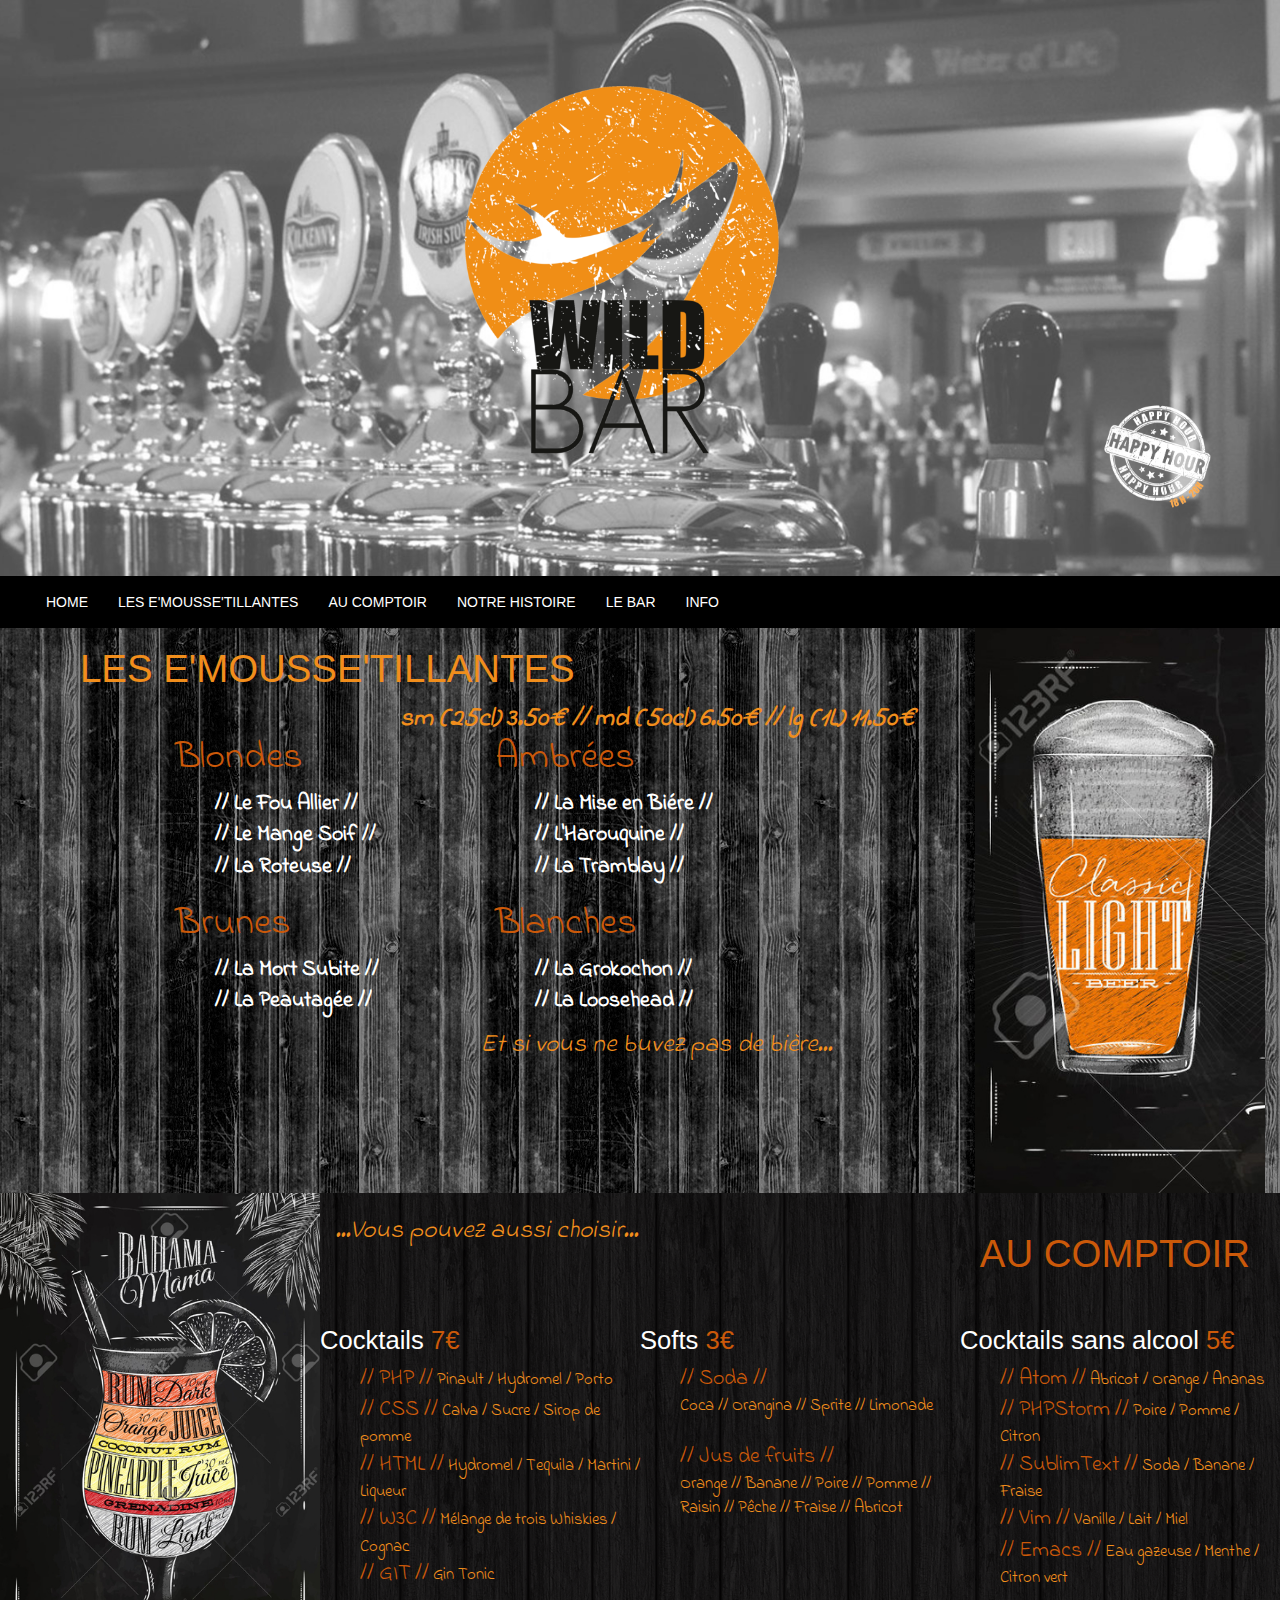
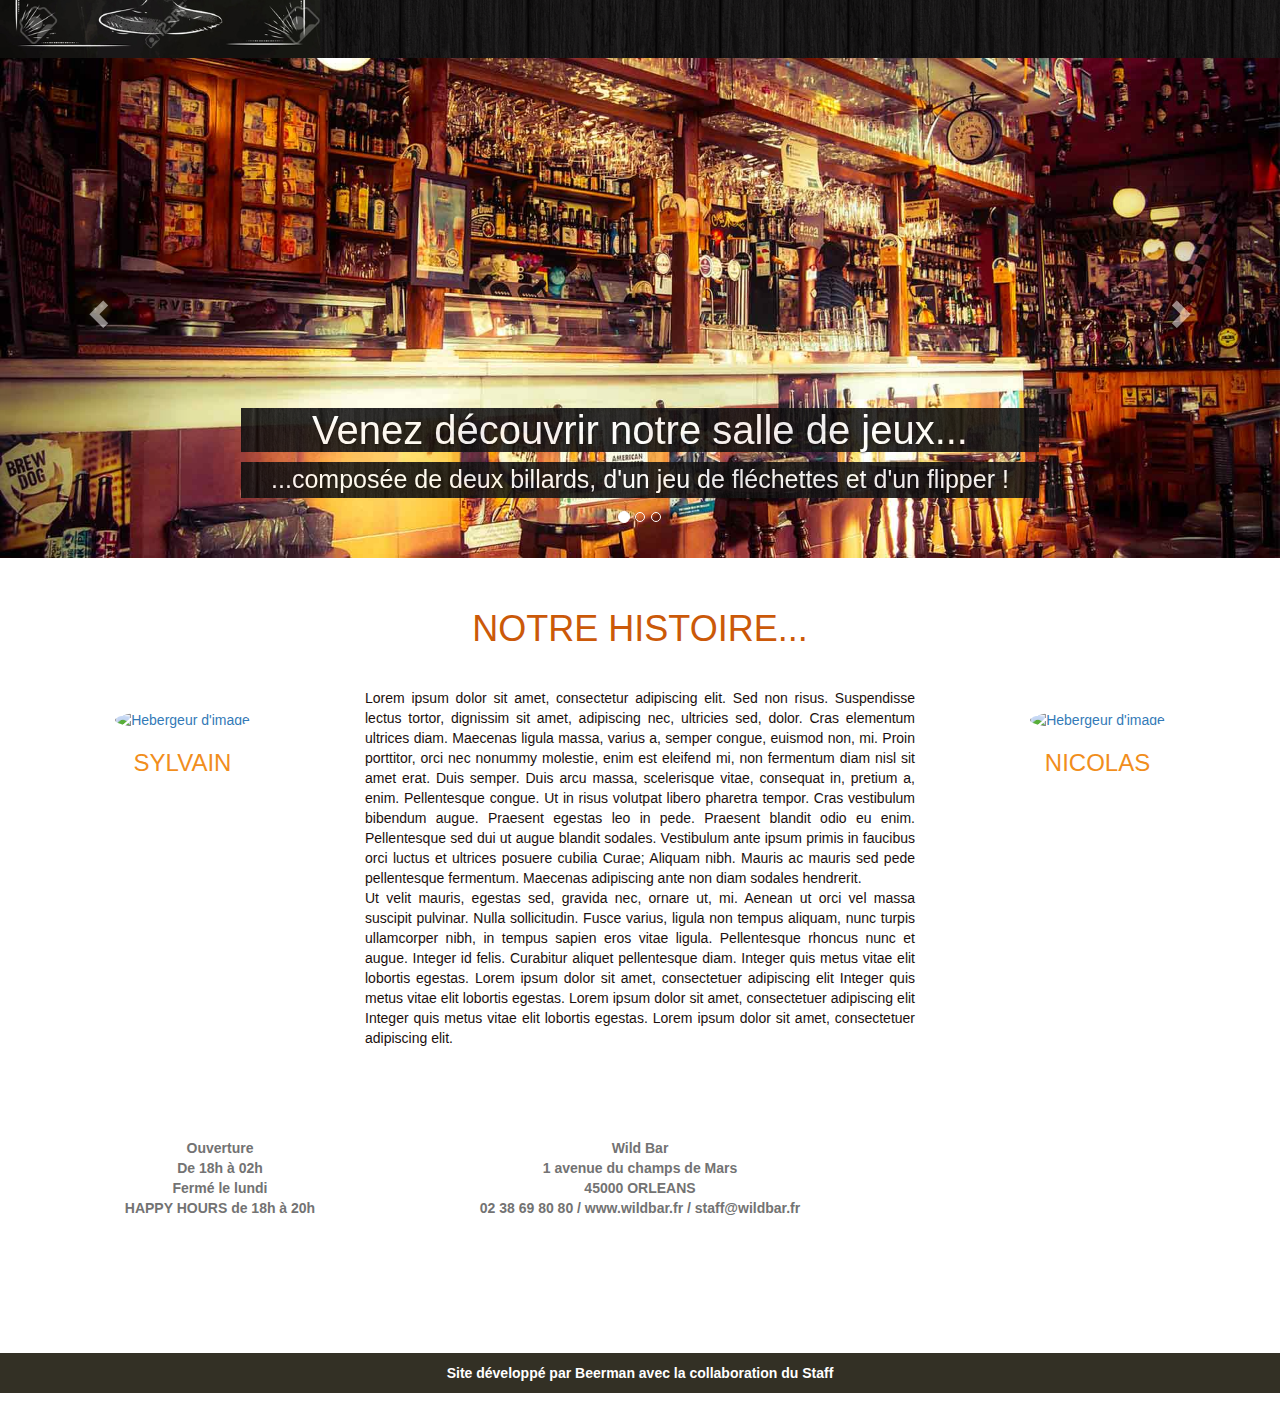
==== the_wild_bar.html @ 74bd0038 "Merge branch 'dev' of https://github.com/KLX972/Projets_Wild_Bar into dev" ====
<!DOCTYPE html>
<html>
	<head>

	     <meta charset="utf-8">
	     <meta name="viewport" content="width=device-width, intial-scale=1">

	     <link rel="stylesheet" href="https://maxcdn.bootstrapcdn.com/bootstrap/3.3.7/css/bootstrap.min.css">
         <link rel="stylesheet" type="text/css" href="style.css">
	
	     <title>Le Wild Bar</title>

	</head>

		<body onscroll="myFunction()">

		        <header>

		                 <div id="home" class="container-fluid home">
                              <img src="images/fond_biere_2.jpg" class="background_picture img-responsive"/>
                              <p class="logo row"> 
                                  <img class="col-md-offset-2 col-md-8 col-xs-offset-3 col-xs-5 img-responsive" src="images/logowcs_new.png" alt="logo">
                              </p>
                              <div class="row happy_hour_picture">
                                  <img class="col-md-offset-5 col-md-5 col-xs-offset-9 col-xs-3 img-responsive" src="images/happyhour6.png" alt="happy hour"> 
                              </div>     
                         </div>
                         <!--navbar-->

<nav id="navbar" class="navbar navbar-default">
  <div class="container-fluid">
    <!-- Brand and toggle get grouped for better mobile display -->
    <div class="navbar-header">
      <button type="button" class="navbar-toggle collapsed" data-toggle="collapse" data-target="#bs-example-navbar-collapse-1" aria-expanded="false">
        <span class="sr-only">Toggle navigation</span>
        <span class="icon-bar"></span>
        <span class="icon-bar"></span>
        <span class="icon-bar"></span>
      </button>

    </div>

    <!-- Collect the nav links, forms, and other content for toggling -->
    <div class="collapse navbar-collapse" id="bs-example-navbar-collapse-1">
      <ul class="nav navbar-nav navbar-left">
        <li><a href="#home">HOME<span class="sr-only">(current)</span></a></li>
        <li><a href="#bieres">LES E'MOUSSE'TILLANTES</a></li>
        <li><a href="#auComptoir">AU COMPTOIR</a></li>
        <li><a href="#histoire">NOTRE HISTOIRE</a></li>
        <li><a href="#carouselJeux">LE BAR</a></li>
        <li><a href="#infos">INFO</a></li>   
      </ul>
    </div><!-- /.navbar-collapse -->
  </div><!-- /.container-fluid -->
</nav>

		        	
		        </header>
<div class="content">
<!--beer section-->
<section class="container-fluid beer" id="bières">
            <div class="row">
                <div class="col-md-9 partieDroite">
                    <div class="row">
                        <h2 class="col-md-offset-1 titleBeer">LES E'MOUSSE'TILLANTES</h2>
                    </div>
                    <div class="row">
                        <p class="col-md-offset-5 beerSize">sm​ (25cl)​ 3.50€​ // md​ (50cl)​ 6.50€​ // ​lg​ (1L)​ 11.50€</p>
                    </div>
                    <div class="row beer_list">
                        <div class="col-md-4 col-md-offset-2 col-xs-offset-3">
                            <h3>Blondes</h3>
                            <ul>
                                <li>// Le Fou Allier //</li>
                                <li>// Le Mange Soif //</li>
                                <Li>// La Roteuse //</Li>
                            </ul>
                            <h3>Brunes</h3>
                            <ul>
                                <li>// La Mort Subite //</li>
                                <li>// La Peautagée //</li>
                            </ul>
                        </div>
                        <div class="col-md-6 col-md-offset-0 col-xs-offset-3">
                            <h3>Ambrées</h3>
                            <ul>
                                <li>// La Mise en Biére //</li>
                                <li>// L'Harouquine //</li>
                                <Li>// La Tramblay //</Li>
                            </ul>
                            <h3>Blanches</h3>
                            <ul>
                                <li>// La Grokochon //</li>
                                <li>// La Loosehead //</li>
                            </ul>
                        </div>
                    </div>
                    <div class="row">
                        <p class="col-xs-offset-6 comm1">Et si vous ne buvez pas de bière...</p>
                    </div>
                </div>
                <div class="col-md-3 hidden-xs hidden-sm beerPicture">
                    <img class="photos_de_biere img-responsive" src="images/beer_picture2.jpg" alt="photo de biere"/>
                </div>
            </div>
        </section>
<!--charlotte-->

<section class="container-fluid comptoir" id="auComptoir">
    <div class="row">
        <div class="col-md-3 hidden-xs hidden-sm cocktails">
            <img src="images/cocktail3.jpg" class="img-responsive" />
        </div>
        <div class="col-md-9">
            <div class="row">
                <p class="col-md-6 comm2">...Vous pouvez aussi choisir...</p>
                <h2 class="col-md-6 title2">Au comptoir</h2>
            </div>

            <div class="row cartes">   
                <div class="col-md-4 col-md-offset-0 col-xs-offset-3 carte">
                    <h3>Cocktails <span class="price">7€</span></h3>
                        <ul>
                            <li><span>// PHP //</span> Pinault / Hydromel / Porto</li>
                            <li><span>// CSS //</span> Calva / Sucre / Sirop de pomme</li>
                            <Li><span>// HTML //</span> Hydromel / Tequila / Martini / Liqueur</Li>
                            <li><span>// W3C //</span> Mélange de trois Whiskies / Cognac</li>
                            <li><span>// GIT //</span> Gin Tonic</li>
                        </ul>
                </div>
                <div class="col-md-4 col-md-offset-0 col-xs-offset-3 carte">
                     <h3>Softs <span class="price">3€</span></h3>
                        <ul>
                            <li><span>// Soda //</span><br/>Coca // Orangina // Sprite // Limonade</li><br/>
                            <li><span>// Jus de fruits //</span><br/>Orange // Banane // Poire // Pomme // Raisin // Pêche // Fraise // Abricot</li>
                        </ul>
                </div>
                <div class="col-md-4 col-md-offset-0 col-xs-offset-3 carte">
                    <h3>Cocktails sans alcool <span class="price">5€</span></h3>
                    <ul>
                        <li><span>// Atom //</span> Abricot / Orange / Ananas</li>
                        <li><span>// PHPStorm //</span> Poire / Pomme / Citron</li>
                        <li><span>// SublimText //</span> Soda / Banane / Fraise</li>
                        <li><span>// Vim //</span> Vanille / Lait / Miel</li>
                        <li><span>// Emacs //</span> Eau gazeuse / Menthe / Citron vert</li>
                    </ul>
                </div>
                
            </div>
        </div>
    </div>
</section>

            <section class="photosBar" id="carouselJeux">
                    <p class="hidden-md hidden-lg jeuxHidden">Venez découvrir notre salle de jeux<br/>2 billards, 1 jeu de fléchettes et 1 flipper !</p>
                <div id="carousel-example-generic" class="carousel slide" data-ride="carousel">
                    <!-- Indicators -->
                    <ol class="carousel-indicators">
                        <li data-target="#carousel-example-generic" data-slide-to="0" class="active"></li>
                        <li data-target="#carousel-example-generic" data-slide-to="1"></li>
                        <li data-target="#carousel-example-generic" data-slide-to="2"></li>
                    </ol>

                    <!-- Wrapper for slides -->
                    <div class="carousel-inner" role="listbox">
                        <div class="item active">
                            <img src="images/bar1Web.jpg" alt="...">
                            <div class="carousel-caption">
                                <div class="row">
                                    <h3 class="hidden-xs hidden-sm">Venez découvrir notre salle de jeux...</h3>
                                    <p class="hidden-xs hidden-sm texteBandeau">...composée de deux billards, d'un jeu de fléchettes et d'un flipper !</p>
                                </div>
                            </div>
                        </div>
                        <div class="item">
                            <img src="images/billards1Web.jpg" alt="...">
                            <div class="carousel-caption">
                                <div class="row">
                                    <h3 class="hidden-xs hidden-sm">Venez découvrir notre salle de jeux...</h3>
                                    <p class="hidden-xs hidden-sm texteBandeau">...composée de deux billards, d'un jeu de fléchettes et d'un flipper !</p>
                                </div>
                            </div>
                        </div>
                        <div class="item">
                            <img src="images/flechettes1Web.jpg" alt="...">
                            <div class="carousel-caption">
                                <div class="row">
                                    <h3 class="hidden-xs hidden-sm">Venez découvrir notre salle de jeux...</h3>
                                    <p class="hidden-xs hidden-sm texteBandeau">...composée de deux billards, d'un jeu de fléchettes et d'un flipper !</p>
                                </div>
                            </div>
                        </div>
                    </div>

                    <!-- Controls -->
                    <a class="left carousel-control" href="#carousel-example-generic" role="button" data-slide="prev">
                    <span class="glyphicon glyphicon-chevron-left" aria-hidden="true"></span>
                    <span class="sr-only">Previous</span>
                    </a>
                    <a class="right carousel-control" href="#carousel-example-generic" role="button" data-slide="next">
                    <span class="glyphicon glyphicon-chevron-right" aria-hidden="true"></span>
                    <span class="sr-only">Next</span>
                    </a>
                </div>
            </section>


<!--chris                                     COMMIT SEULEMENT CETTE PARTIE-->
    <section id ="histoire" class ="container-fluid">

        <div class ="row background-image">

            <div class ="col-md-12"></div>
        </div>

        <div class ="row staff">


                <div class ="col-md-3 pictures">
                    <div class="row">
                        <a target="_blank" href="http://www.hostingpics.net" title="Hebergeur d'image"><img src="https://img11.hostingpics.net/pics/935157sylvain200200.jpg" class="img-circle" border="0" alt="Hebergeur d'image" /></a>
                    </div>
                    <div class="row">
                        <h3>SYLVAIN</h3>
                    </div>
                </div>

                <div class ="col-md-6">
                    <div class="row">
                        <h1 class="title">Notre histoire...</h1>
                    </div>
                    <div class="row">
                        <p class="texteHistoire">Lorem ipsum dolor sit amet, consectetur adipiscing elit. Sed non risus. Suspendisse lectus tortor, dignissim sit amet, adipiscing nec, ultricies sed, dolor. Cras elementum ultrices diam. Maecenas ligula massa, varius a, semper congue, euismod non, mi. Proin porttitor, orci nec nonummy molestie, enim est eleifend mi, non fermentum diam nisl sit amet erat. Duis semper. Duis arcu massa, scelerisque vitae, consequat in, pretium a, enim. Pellentesque congue. Ut in risus volutpat libero pharetra tempor. Cras vestibulum bibendum augue. Praesent egestas leo in pede. Praesent blandit odio eu enim. Pellentesque sed dui ut augue blandit sodales. Vestibulum ante ipsum primis in faucibus orci luctus et ultrices posuere cubilia Curae; Aliquam nibh. Mauris ac mauris sed pede pellentesque fermentum. Maecenas adipiscing ante non diam sodales hendrerit.<br/> 
                        Ut velit mauris, egestas sed, gravida nec, ornare ut, mi. Aenean ut orci vel massa suscipit pulvinar. Nulla sollicitudin. Fusce varius, ligula non tempus aliquam, nunc turpis ullamcorper nibh, in tempus sapien eros vitae ligula. Pellentesque rhoncus nunc et augue. Integer id felis. Curabitur aliquet pellentesque diam. Integer quis metus vitae elit lobortis egestas. Lorem ipsum dolor sit amet, consectetuer adipiscing elit Integer quis metus vitae elit lobortis egestas. Lorem ipsum dolor sit amet, consectetuer adipiscing elit Integer quis metus vitae elit lobortis egestas. Lorem ipsum dolor sit amet, consectetuer adipiscing elit.
                        </p>
                    </div>
                </div>

                <div class ="col-md-3 pictures">
                    <div class="row">
                        <a target="_blank" href="http://www.hostingpics.net" tit le="Hebergeur d'image"><img src="https://img11.hostingpics.net/pics/286988nicolas200200.jpg" class="img-circle" border="0" alt="Hebergeur d'image" /></a>
                    </div>
                    <div class="row">
                        <h3>NICOLAS</h3>
                    </div>
                </div>
        </div>

    </section>

    <footer id ="infos" class ="container-fluid">

        <div class ="row pratik">

            <div class ="col-md-4"><strong>Ouverture<br/>De 18h à 02h<br/>Fermé le lundi<br/>HAPPY HOURS de 18h à 20h</strong><br/>
            </div>

            <div class ="col-md-4"><strong>Wild Bar<br/>1 avenue du champs de Mars<br/>45000 ORLEANS<br/>02 38 69 80 80 / www.wildbar.fr / staff@wildbar.fr</strong>
            </div>

            <div class ="col-md-4">
                <iframe src="https://www.google.com/maps/embed?pb=!1m14!1m8!1m3!1d21401.533938706823!2d1.8941780000000001!3d47.893974!3m2!1i1024!2i768!4f13.1!3m3!1m2!1s0x47e4e5268a751659%3A0x2fea9d6d51fe0564!2s1+Avenue+du+Champ+de+Mars%2C+45100+Orl%C3%A9ans%2C+France!5e0!3m2!1sfr!2sfr!4v1505489175706"
                        width="200" height="200" frameborder="0" style="border:0" allowfullscreen>
                </iframe>
            </div>

        </div>

        <div class ="row dev">

            <div class ="col-md-12"><strong>Site développé par Beerman avec la collaboration du Staff</strong>
            </div>

        </div>

    </footer>
</div>



         <script src="https://ajax.googleapis.com/ajax/libs/jquery/3.2.1/jquery.min.js"></script>
         <script src="https://maxcdn.bootstrapcdn.com/bootstrap/3.3.7/js/bootstrap.min.js"></script>
         <script src="index.js"></script>

        </body>

</html>
---- style.css ----
@import url('https://fonts.googleapis.com/css?family=Comfortaa');
@import url('https://fonts.googleapis.com/css?family=Indie+Flower');

.home {
  position: relative;
  padding-right: 0px;
    padding-left: 0px;
    margin-right: 0px;
    margin-left: -16px;
}

.background_picture {
	opacity: 0.7;
  position: relative;
}

.logo {
  position: absolute;
  text-align: center;
  top: 15%;
  left: 30%;
}

.happy_hour_picture {
  position: absolute;
  top: 70%;
  right: 1%;
}


.schedule {
    position: absolute;
    z-index: 1;
    text-align: center;
    color: white;
    font-weight: bold;
    font-size: 1.3vw;
    border-radius: 10px;
    background-color: rgb(98,94,91);
    padding:10px;
    top: 93%;
}

.navbar {
    
    border: 1px solid transparent;
    background-color: black;
    margin-bottom: 0px;
    border-radius: 0px;
    padding-right: 0px;
    padding-left: 0px;
    margin-right: 0px;
    margin-left: 0px;
}

#navbar {
  overflow: hidden;
  z-index: 1000;
}


.sticky {
  position: fixed;
  top: 0;
  width: 100%;
}

.sticky + .content {
  padding-top: 60px;
}

.navbar-default .navbar-nav > li > a {
  color: white;
}

.navbar-default .navbar-nav > li > a:hover {
    color: #D1860D;
    background-color: transparent;
}

.beer {
	background-color: black;
	background-image: url("images/tileable-wood.png");
}

.beer h3 {
  color: #cb5909;
  font-size: 3vw;
  text-align: left;
  font-family: 'Indie Flower', cursive;

}
.beer_list {
  margin-top: -30px;
}

.titleBeer {
	font-size: 3vw;
  color: #f18e1c;
}

.beer ul {
    font-family: 'Indie Flower', cursive;
}


.beer li {
	list-style-type: none;
  color: white;
  font-size: 1.7vw;
  font-weight: bold;
}

.beerSize {
	color: #f18e1c;
  font-size: 2vw;
  font-style: italic;
  font-family: 'Indie Flower', cursive;
  font-weight: bold;
}

.comm1 {
	color: #f18e1c;
  font-size: 2vw;
  font-style: italic;
  font-family: 'Indie Flower', cursive;
}

@media all and (max-width: 720px)
{
  .logo {
  position: absolute;
  text-align: center;
  top: 15%;
  left: 17%;
  }

  .background_picture {
  opacity: 0.7;
  position: relative;
  height: 175px;
}

  .happy_hour_picture {
  position: absolute;
  top: 60%;
  right: 1%;
  }

  .schedule {
    position: absolute;
    z-index: 1;
    text-align: center;
    color: white;
    font-weight: bold;
    font-size: 1.9vw;
    border-radius: 10px;
    background-color: rgb(98,94,91);
    padding: 2px;
    top: 91%;
    left: 2%;
  }

  .navbar-nav > li {
    margin-left: 15px;
  }

  .navbar {
    
    border: 1px solid transparent;
    background-color: black;
    margin-bottom: 0px;
    border-radius: 0px;
    padding-right: 0px;
    padding-left: 0px;
    margin-right: 0px;
    margin-left: 0px;
    }

}


/*charlotte*/


.comptoir {
  background-image: url("images/dark_wood.png");
}

.cocktails {
	padding-left: 0;
	padding-right: 0;
}

.comm2 {
  color: #f18e1c;
  font-size: 2vw;
  top: 20px;
  font-family: 'Indie Flower', cursive;
  font-style: italic;
}

.title2 {
  color: #cb5909;
  text-transform: uppercase;
  font-size: 3vw;
  text-align: right;
  top: 20px;
  padding-right: 30px;
}

.partieDroite {
  margin-right: 0;
  margin-left: 0;
}

.carte {
  top: 40px;
  padding: 0;
}

.cartes {
  padding: 0;
}

.comptoir h3 {
  color: white;
  font-size: 2vw;
  text-align: left;
}

.price {
  color: #cb5909;
}

.comptoir ul {
  list-style-type: none;
  font-size: 1.3vw;
  color: #f18e1c;
  font-family: 'Indie Flower', cursive;
}

.comptoir  ul span {
  font-size: 1.7vw;
  color: #cb5909;
}

.photosBar h3 {
  font-size: 40px;
	background-image: url("images/dark_wood.png");
	opacity: 0.9;
	color: white;
}

.texteBandeau {
  font-size: 25px;
	background-image: url("images/dark_wood.png");
	opacity: 0.9;
	color: white;
}

.jeuxHidden {
  background-color: black;
  color: white;
  text-align: center;
  font-size: 3vw;
  margin-bottom: 0;
  padding: 10px;
  font-family: 'Indie Flower', cursive;
  text-transform: uppercase;
}

@media all and (max-width: 992px) {
  .carte {
    top: 0px;
  }

}



/*chris*/
footer {
    background-color: white;
    color: black;
    padding: 10px;
}

/*.nh {
    text-align: center;
    margin-right: -15px;
    margin-left: -15px;
    background-color: #D1860D;
    color: darkslategrey;
    font-size: 3em;
    padding: 20px;
}*/

.notrehistoire {
    color: #D1860D;
    font-family: 'Comfortaa', cursive;
    font-size: 3em;
    font-weight: bold;
}



.staff {
    vertical-align: middle;
    text-align: center;
    margin-right: -15px;
    margin-left: -15px;
    padding: 30px;
    background-image: url("https://img11.hostingpics.net/pics/782862bois650500.jpg"); 
}

.staff .title {
  text-transform: uppercase;
  color: #cb5909;
}

.staff h3 {
  color: #f18e1c;
}

.texteHistoire {
  background-color: rgba(255, 255, 255, 0.6);
  text-align: justify;
  padding: 30px;
  border-radius: 30px;
  color: #1b100d;
}

.pictures {
  top: 120px;
}

.pratik {
    vertical-align: middle;
    text-align: center;
    margin-right: -15px;
    margin-left: -15px;
    background-color: white;
    color: #737373;
    padding: 10px;
}

.dev {
    text-align: center;
    margin-right: -15px;
    margin-left: -15px;
    background-color: #333025;
    color: white;
    padding: 10px;
}


/*background-image: url("https://img11.hostingpics.net/pics/782862bois650500.jpg");*/
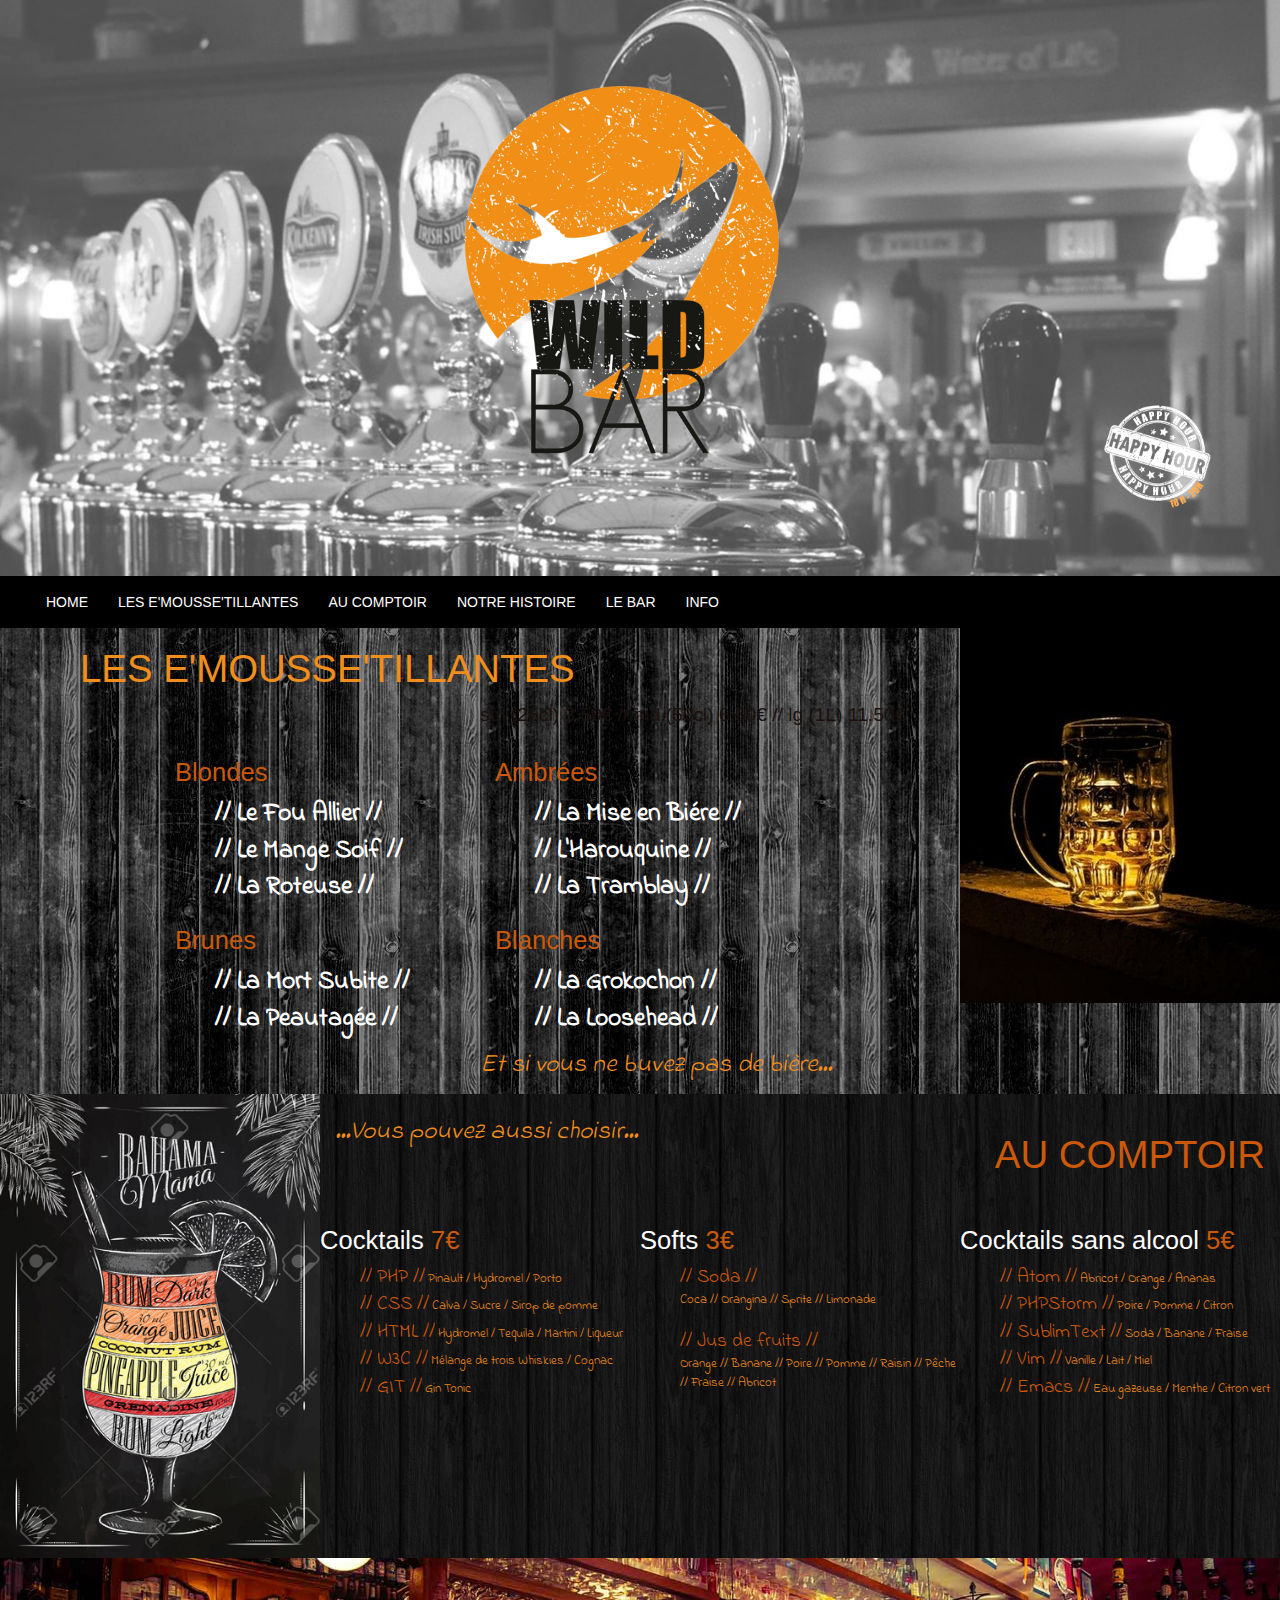
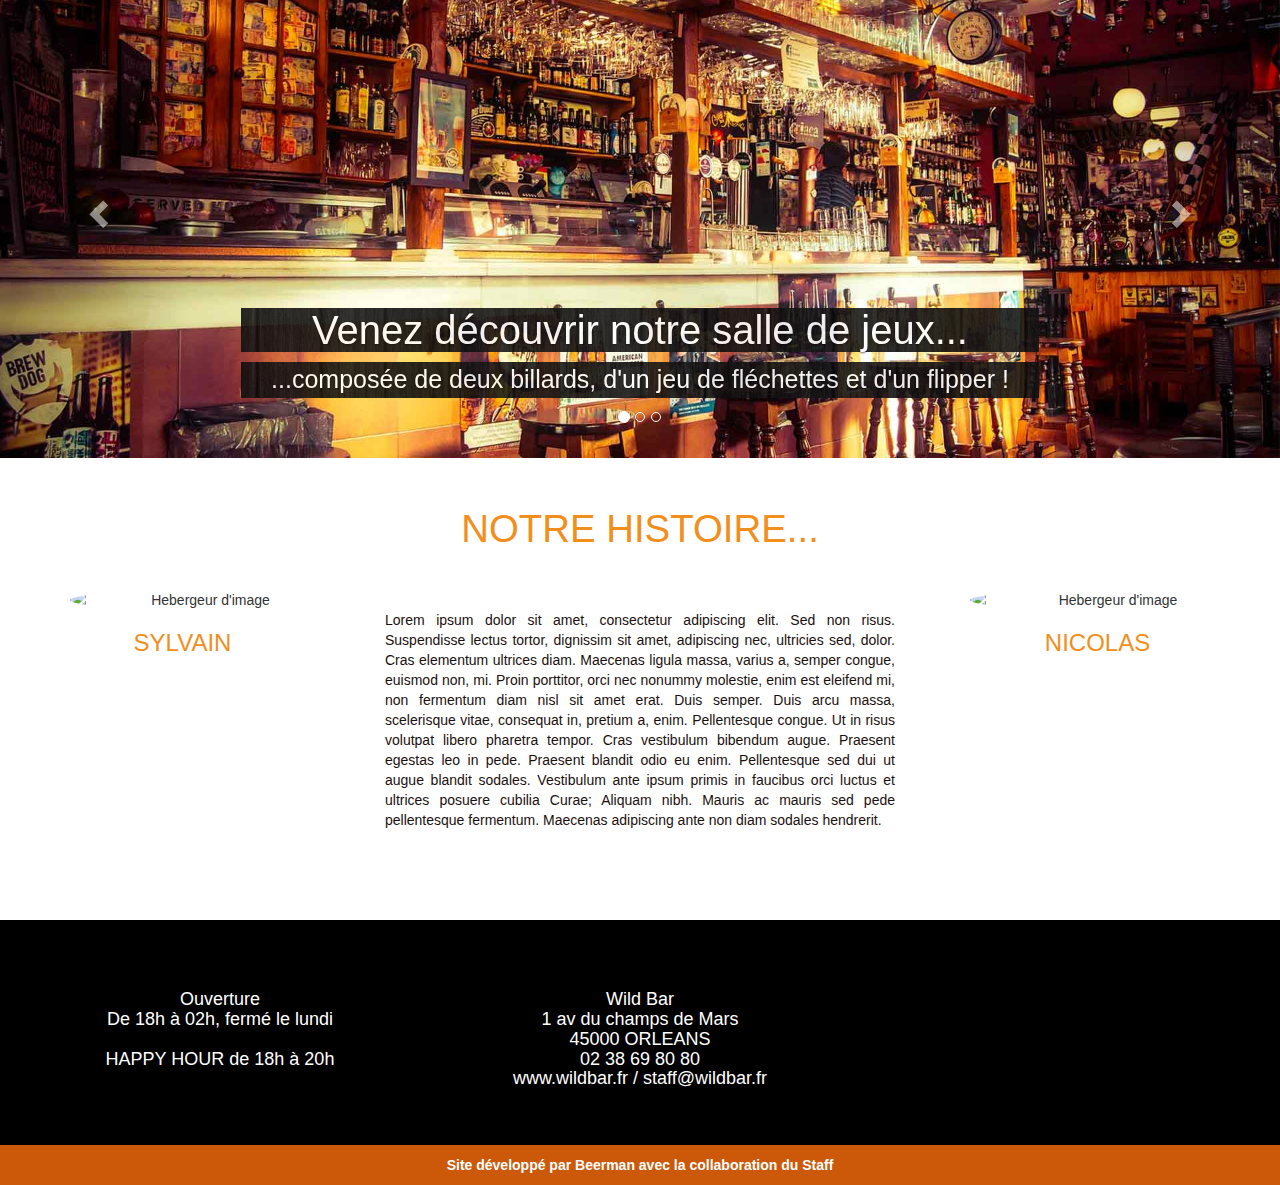
==== commit 99997a2c: "responsive" ====
--- a/the_wild_bar.html
+++ b/the_wild_bar.html
@@ -65,10 +65,10 @@
                         <h2 class="col-md-offset-1 titleBeer">LES E'MOUSSE'TILLANTES</h2>
                     </div>
                     <div class="row">
-                        <p class="col-md-offset-5 beerSize">sm​ (25cl)​ 3.50€​ // md​ (50cl)​ 6.50€​ // ​lg​ (1L)​ 11.50€</p>
-                    </div>
-                    <div class="row beer_list">
-                        <div class="col-md-4 col-md-offset-2 col-xs-offset-3">
+                        <p class="col-md-offset-6 beerSize">sm​ (25cl)​ 3.50€​ // md​ (50cl)​ 6.50€​ // ​lg​ (1L)​ 11.50€</p>
+                    </div>
+                    <div class="row">
+                        <div class="col-md-4 col-md-offset-2">
                             <h3>Blondes</h3>
                             <ul>
                                 <li>// Le Fou Allier //</li>
@@ -81,7 +81,7 @@
                                 <li>// La Peautagée //</li>
                             </ul>
                         </div>
-                        <div class="col-md-6 col-md-offset-0 col-xs-offset-3">
+                        <div class="col-md-6">
                             <h3>Ambrées</h3>
                             <ul>
                                 <li>// La Mise en Biére //</li>
@@ -96,11 +96,11 @@
                         </div>
                     </div>
                     <div class="row">
-                        <p class="col-xs-offset-6 comm1">Et si vous ne buvez pas de bière...</p>
+                        <p class="col-md-offset-6 comm1">Et si vous ne buvez pas de bière...</p>
                     </div>
                 </div>
                 <div class="col-md-3 hidden-xs hidden-sm beerPicture">
-                    <img class="photos_de_biere img-responsive" src="images/beer_picture2.jpg" alt="photo de biere"/>
+                    <img class="photos_de_biere img-responsive" src="images/biere1.jpg" alt="photo de biere"/>
                 </div>
             </div>
         </section>
@@ -109,7 +109,7 @@
 <section class="container-fluid comptoir" id="auComptoir">
     <div class="row">
         <div class="col-md-3 hidden-xs hidden-sm cocktails">
-            <img src="images/cocktail3.jpg" class="img-responsive" />
+            <img src="images/cocktail2.jpg" class="img-responsive" />
         </div>
         <div class="col-md-9">
             <div class="row">
@@ -117,8 +117,8 @@
                 <h2 class="col-md-6 title2">Au comptoir</h2>
             </div>
 
-            <div class="row cartes">   
-                <div class="col-md-4 col-md-offset-0 col-xs-offset-3 carte">
+            <div class="row">   
+                <div class="col-md-4 carte">
                     <h3>Cocktails <span class="price">7€</span></h3>
                         <ul>
                             <li><span>// PHP //</span> Pinault / Hydromel / Porto</li>
@@ -128,14 +128,14 @@
                             <li><span>// GIT //</span> Gin Tonic</li>
                         </ul>
                 </div>
-                <div class="col-md-4 col-md-offset-0 col-xs-offset-3 carte">
+                <div class="col-md-4 carte">
                      <h3>Softs <span class="price">3€</span></h3>
                         <ul>
                             <li><span>// Soda //</span><br/>Coca // Orangina // Sprite // Limonade</li><br/>
                             <li><span>// Jus de fruits //</span><br/>Orange // Banane // Poire // Pomme // Raisin // Pêche // Fraise // Abricot</li>
                         </ul>
                 </div>
-                <div class="col-md-4 col-md-offset-0 col-xs-offset-3 carte">
+                <div class="col-md-4 carte">
                     <h3>Cocktails sans alcool <span class="price">5€</span></h3>
                     <ul>
                         <li><span>// Atom //</span> Abricot / Orange / Ananas</li>
@@ -152,7 +152,9 @@
 </section>
 
             <section class="photosBar" id="carouselJeux">
-                    <p class="hidden-md hidden-lg jeuxHidden">Venez découvrir notre salle de jeux<br/>2 billards, 1 jeu de fléchettes et 1 flipper !</p>
+                <div class="row">
+                    <p class="hidden-sm hidden-md hidden-lg jeuxHidden">Venez découvrir notre salle de jeux<br/>2 billards, 1 jeu de fléchettes et 1 flipper !</p>
+                </div>
                 <div id="carousel-example-generic" class="carousel slide" data-ride="carousel">
                     <!-- Indicators -->
                     <ol class="carousel-indicators">
@@ -167,8 +169,8 @@
                             <img src="images/bar1Web.jpg" alt="...">
                             <div class="carousel-caption">
                                 <div class="row">
-                                    <h3 class="hidden-xs hidden-sm">Venez découvrir notre salle de jeux...</h3>
-                                    <p class="hidden-xs hidden-sm texteBandeau">...composée de deux billards, d'un jeu de fléchettes et d'un flipper !</p>
+                                    <h3 class="hidden-xs">Venez découvrir notre salle de jeux...</h3>
+                                    <p class="hidden-xs">...composée de deux billards, d'un jeu de fléchettes et d'un flipper !</p>
                                 </div>
                             </div>
                         </div>
@@ -176,8 +178,8 @@
                             <img src="images/billards1Web.jpg" alt="...">
                             <div class="carousel-caption">
                                 <div class="row">
-                                    <h3 class="hidden-xs hidden-sm">Venez découvrir notre salle de jeux...</h3>
-                                    <p class="hidden-xs hidden-sm texteBandeau">...composée de deux billards, d'un jeu de fléchettes et d'un flipper !</p>
+                                    <h3 class="hidden-xs">Venez découvrir notre salle de jeux...</h3>
+                                    <p class="hidden-xs">...composée de deux billards, d'un jeu de fléchettes et d'un flipper !</p>
                                 </div>
                             </div>
                         </div>
@@ -185,8 +187,8 @@
                             <img src="images/flechettes1Web.jpg" alt="...">
                             <div class="carousel-caption">
                                 <div class="row">
-                                    <h3 class="hidden-xs hidden-sm">Venez découvrir notre salle de jeux...</h3>
-                                    <p class="hidden-xs hidden-sm texteBandeau">...composée de deux billards, d'un jeu de fléchettes et d'un flipper !</p>
+                                    <h3 class="hidden-xs">Venez découvrir notre salle de jeux...</h3>
+                                    <p class="hidden-xs">...composée de deux billards, d'un jeu de fléchettes et d'un flipper !</p>
                                 </div>
                             </div>
                         </div>
@@ -206,44 +208,39 @@
 
 
 <!--chris                                     COMMIT SEULEMENT CETTE PARTIE-->
-    <section id ="histoire" class ="container-fluid">
-
-        <div class ="row background-image">
-
-            <div class ="col-md-12"></div>
-        </div>
-
+
+    <section id ="histoire" class ="container-fluid histoire">
+   
         <div class ="row staff">
-
+            <div class="row">
+                    <h2 class="title">Notre histoire...</h2>
+                </div>
+
+            <div class ="col-md-3 pictures">
+                <div class="row photo_sylvain">
+                    <img src="https://img11.hostingpics.net/pics/935157sylvain200200.jpg" class="img-circle img-responsive" border="0" alt="Hebergeur d'image" />
+                </div>
+                <div class="row">
+                    <h3>SYLVAIN</h3>
+                </div>
+            </div>
+
+            <div class ="col-md-6">
+                <div class="row">
+                    <p class="texteHistoire">Lorem ipsum dolor sit amet, consectetur adipiscing elit. Sed non risus. Suspendisse lectus tortor, dignissim sit amet, adipiscing nec, ultricies sed, dolor. Cras elementum ultrices diam. Maecenas ligula massa, varius a, semper congue, euismod non, mi. Proin porttitor, orci nec nonummy molestie, enim est eleifend mi, non fermentum diam nisl sit amet erat. Duis semper. Duis arcu massa, scelerisque vitae, consequat in, pretium a, enim. Pellentesque congue. Ut in risus volutpat libero pharetra tempor. Cras vestibulum bibendum augue. Praesent egestas leo in pede. Praesent blandit odio eu enim. Pellentesque sed dui ut augue blandit sodales. Vestibulum ante ipsum primis in faucibus orci luctus et ultrices posuere cubilia Curae; Aliquam nibh. Mauris ac mauris sed pede pellentesque fermentum. Maecenas adipiscing ante non diam sodales hendrerit. 
+                    </p>
+                </div>
+            </div>
 
                 <div class ="col-md-3 pictures">
-                    <div class="row">
-                        <a target="_blank" href="http://www.hostingpics.net" title="Hebergeur d'image"><img src="https://img11.hostingpics.net/pics/935157sylvain200200.jpg" class="img-circle" border="0" alt="Hebergeur d'image" /></a>
-                    </div>
-                    <div class="row">
-                        <h3>SYLVAIN</h3>
-                    </div>
-                </div>
-
-                <div class ="col-md-6">
-                    <div class="row">
-                        <h1 class="title">Notre histoire...</h1>
-                    </div>
-                    <div class="row">
-                        <p class="texteHistoire">Lorem ipsum dolor sit amet, consectetur adipiscing elit. Sed non risus. Suspendisse lectus tortor, dignissim sit amet, adipiscing nec, ultricies sed, dolor. Cras elementum ultrices diam. Maecenas ligula massa, varius a, semper congue, euismod non, mi. Proin porttitor, orci nec nonummy molestie, enim est eleifend mi, non fermentum diam nisl sit amet erat. Duis semper. Duis arcu massa, scelerisque vitae, consequat in, pretium a, enim. Pellentesque congue. Ut in risus volutpat libero pharetra tempor. Cras vestibulum bibendum augue. Praesent egestas leo in pede. Praesent blandit odio eu enim. Pellentesque sed dui ut augue blandit sodales. Vestibulum ante ipsum primis in faucibus orci luctus et ultrices posuere cubilia Curae; Aliquam nibh. Mauris ac mauris sed pede pellentesque fermentum. Maecenas adipiscing ante non diam sodales hendrerit.<br/> 
-                        Ut velit mauris, egestas sed, gravida nec, ornare ut, mi. Aenean ut orci vel massa suscipit pulvinar. Nulla sollicitudin. Fusce varius, ligula non tempus aliquam, nunc turpis ullamcorper nibh, in tempus sapien eros vitae ligula. Pellentesque rhoncus nunc et augue. Integer id felis. Curabitur aliquet pellentesque diam. Integer quis metus vitae elit lobortis egestas. Lorem ipsum dolor sit amet, consectetuer adipiscing elit Integer quis metus vitae elit lobortis egestas. Lorem ipsum dolor sit amet, consectetuer adipiscing elit Integer quis metus vitae elit lobortis egestas. Lorem ipsum dolor sit amet, consectetuer adipiscing elit.
-                        </p>
-                    </div>
-                </div>
-
-                <div class ="col-md-3 pictures">
-                    <div class="row">
-                        <a target="_blank" href="http://www.hostingpics.net" tit le="Hebergeur d'image"><img src="https://img11.hostingpics.net/pics/286988nicolas200200.jpg" class="img-circle" border="0" alt="Hebergeur d'image" /></a>
+
+                    <div class="row photo_nicolas">
+                        <img src="https://img11.hostingpics.net/pics/286988nicolas200200.jpg" class="img-circle img-responsive" border="0" alt="Hebergeur d'image" />
                     </div>
                     <div class="row">
                         <h3>NICOLAS</h3>
                     </div>
-                </div>
+                </div>    
         </div>
 
     </section>
@@ -252,10 +249,10 @@
 
         <div class ="row pratik">
 
-            <div class ="col-md-4"><strong>Ouverture<br/>De 18h à 02h<br/>Fermé le lundi<br/>HAPPY HOURS de 18h à 20h</strong><br/>
-            </div>
-
-            <div class ="col-md-4"><strong>Wild Bar<br/>1 avenue du champs de Mars<br/>45000 ORLEANS<br/>02 38 69 80 80 / www.wildbar.fr / staff@wildbar.fr</strong>
+            <div class ="col-md-4 ouverture"><strong><h4>Ouverture<br/>De 18h à 02h, fermé le lundi<br/><br/>HAPPY HOUR de 18h à 20h</h4></strong><br/>
+            </div>
+
+            <div class ="col-md-4 adresse"><strong><h4>Wild Bar<br/>1 av du champs de Mars<br/>45000 ORLEANS<br/>02 38 69 80 80<br/>www.wildbar.fr / staff@wildbar.fr</h4></strong>
             </div>
 
             <div class ="col-md-4">
--- a/style.css
+++ b/style.css
@@ -85,13 +85,9 @@
 
 .beer h3 {
   color: #cb5909;
-  font-size: 3vw;
+  font-size: 2vw;
   text-align: left;
-  font-family: 'Indie Flower', cursive;
-
-}
-.beer_list {
-  margin-top: -30px;
+
 }
 
 .titleBeer {
@@ -107,23 +103,25 @@
 .beer li {
 	list-style-type: none;
   color: white;
-  font-size: 1.7vw;
+  font-size: 2vw;
   font-weight: bold;
 }
 
 .beerSize {
+	font-size: 1.5vw;
+  color: #1b100d;
+}
+
+.comm1 {
 	color: #f18e1c;
   font-size: 2vw;
   font-style: italic;
   font-family: 'Indie Flower', cursive;
-  font-weight: bold;
-}
-
-.comm1 {
-	color: #f18e1c;
-  font-size: 2vw;
-  font-style: italic;
-  font-family: 'Indie Flower', cursive;
+}
+
+.beerPicture {
+	padding-left: 0;
+	padding-right: 0;
 }
 
 @media all and (max-width: 720px)
@@ -206,10 +204,10 @@
   font-size: 3vw;
   text-align: right;
   top: 20px;
-  padding-right: 30px;
-}
-
-.partieDroite {
+  padding-left: 0px;
+}
+
+.marginDroite {
   margin-right: 0;
   margin-left: 0;
 }
@@ -219,10 +217,6 @@
   padding: 0;
 }
 
-.cartes {
-  padding: 0;
-}
-
 .comptoir h3 {
   color: white;
   font-size: 2vw;
@@ -235,13 +229,13 @@
 
 .comptoir ul {
   list-style-type: none;
-  font-size: 1.3vw;
+  font-size: 1vw;
   color: #f18e1c;
   font-family: 'Indie Flower', cursive;
 }
 
 .comptoir  ul span {
-  font-size: 1.7vw;
+  font-size: 1.5vw;
   color: #cb5909;
 }
 
@@ -252,7 +246,7 @@
 	color: white;
 }
 
-.texteBandeau {
+.photosBar p {
   font-size: 25px;
 	background-image: url("images/dark_wood.png");
 	opacity: 0.9;
@@ -260,63 +254,33 @@
 }
 
 .jeuxHidden {
-  background-color: black;
-  color: white;
-  text-align: center;
+  background-color: grey;
+  color: white;
+  text-align: center;
+  padding: 10px;
+  font-size: 20px;
+  text-transform: uppercase;
+}
+
+/*chris*/
+
+
+.histoire {
+  background-image: url("https://img11.hostingpics.net/pics/782862bois650500.jpg");
+}
+
+.staff {
+  vertical-align: middle;
+  text-align: center;
+  margin-right: -15px;
+  margin-left: -15px;
+  padding: 30px; 
+}
+
+.staff .title {
   font-size: 3vw;
-  margin-bottom: 0;
-  padding: 10px;
-  font-family: 'Indie Flower', cursive;
   text-transform: uppercase;
-}
-
-@media all and (max-width: 992px) {
-  .carte {
-    top: 0px;
-  }
-
-}
-
-
-
-/*chris*/
-footer {
-    background-color: white;
-    color: black;
-    padding: 10px;
-}
-
-/*.nh {
-    text-align: center;
-    margin-right: -15px;
-    margin-left: -15px;
-    background-color: #D1860D;
-    color: darkslategrey;
-    font-size: 3em;
-    padding: 20px;
-}*/
-
-.notrehistoire {
-    color: #D1860D;
-    font-family: 'Comfortaa', cursive;
-    font-size: 3em;
-    font-weight: bold;
-}
-
-
-
-.staff {
-    vertical-align: middle;
-    text-align: center;
-    margin-right: -15px;
-    margin-left: -15px;
-    padding: 30px;
-    background-image: url("https://img11.hostingpics.net/pics/782862bois650500.jpg"); 
-}
-
-.staff .title {
-  text-transform: uppercase;
-  color: #cb5909;
+  color: #f18e1c;
 }
 
 .staff h3 {
@@ -326,34 +290,102 @@
 .texteHistoire {
   background-color: rgba(255, 255, 255, 0.6);
   text-align: justify;
-  padding: 30px;
-  border-radius: 30px;
+  vertical-align: middle;
+  padding: 50px;
   color: #1b100d;
 }
 
 .pictures {
-  top: 120px;
-}
-
+  top: 30px;
+}
+
+.photo_sylvain {
+  margin-left: 25px;
+} 
+
+.photo_nicolas {
+  margin-left: 10px;
+}
+
+.footer {
+  color: white;
+  padding: 10px;
+}
 .pratik {
-    vertical-align: middle;
-    text-align: center;
-    margin-right: -15px;
-    margin-left: -15px;
-    background-color: white;
-    color: #737373;
-    padding: 10px;
+  vertical-align: middle;
+  text-align: center;
+  margin-right: -15px;
+  margin-left: -15px;
+  background-color: black;
+  color: white;
+  padding: 10px;
+  top: 30px;
+  font-weight: bold;
+}
+
+.ouverture {
+  top: 50px;
+}
+
+.adresse {
+  top: 50px;
 }
 
 .dev {
-    text-align: center;
-    margin-right: -15px;
-    margin-left: -15px;
-    background-color: #333025;
-    color: white;
-    padding: 10px;
-}
-
-
-/*background-image: url("https://img11.hostingpics.net/pics/782862bois650500.jpg");*/
-
+  text-align: center;
+  margin-right: -15px;
+  margin-left: -15px;
+  background-color: #cb5909;
+  color: white;
+  padding: 10px;
+}
+
+@media all and (max-width:720px) {
+
+.texteHistoire {
+  background-color: rgba(255, 255, 255, 0.6);
+  text-align: justify;
+  vertical-align: middle;
+  padding: 40px;
+  color: #1b100d;
+  height: 200px;
+  overflow: scroll;
+  margin-bottom: 30px;
+  margin-top: 30px;
+  }
+
+.photo_sylvain {
+  margin-left: 40px;
+  width: 150px;
+  height: auto;
+  }
+
+.photo_nicolas {
+  margin-left: 40px;
+  width: 150px;
+  height: auto;
+  }
+
+.pictures {
+  top: 0px;
+  }
+
+.staff .title {
+  font-size: 2em;
+  text-transform: uppercase;
+  color: white;
+  background: black;
+  }
+
+.ouverture {
+  top: 0px;
+  }
+
+.adresse {
+  top: 0px;
+  }
+
+}
+
+
+
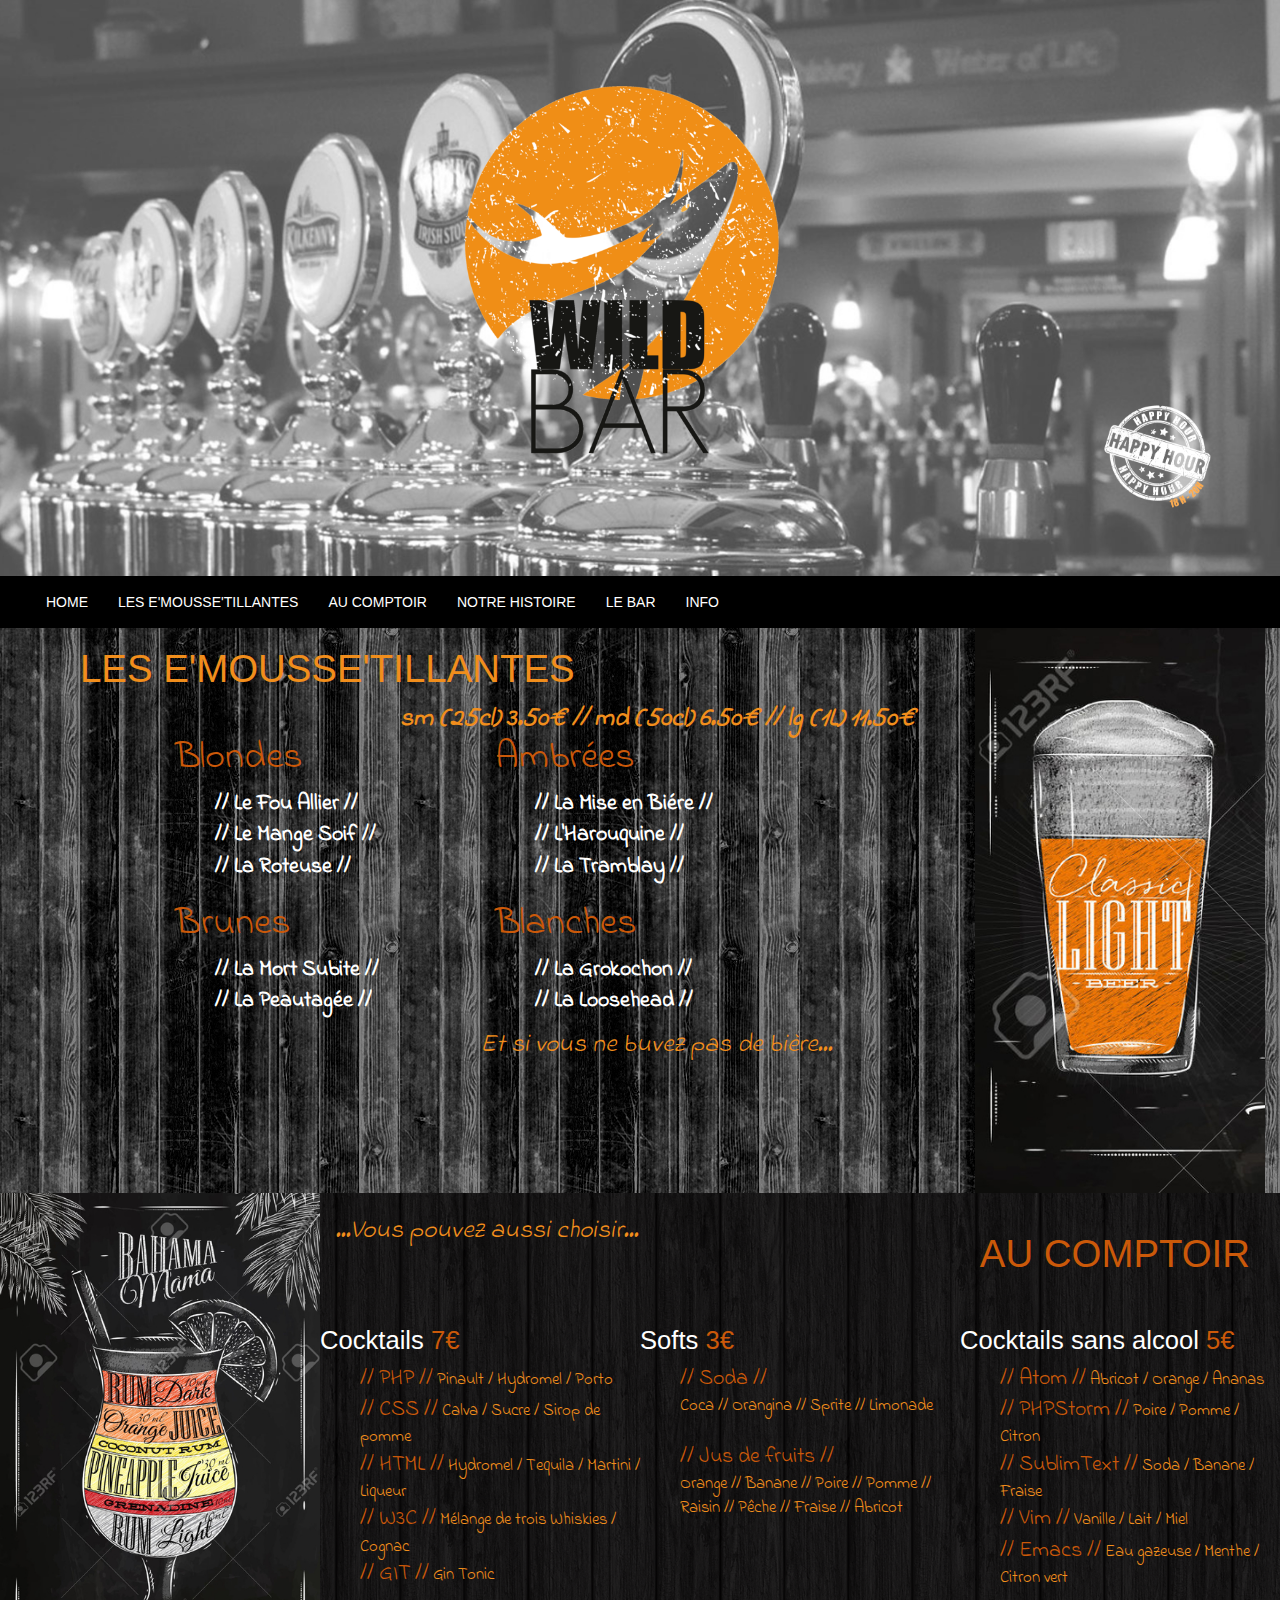
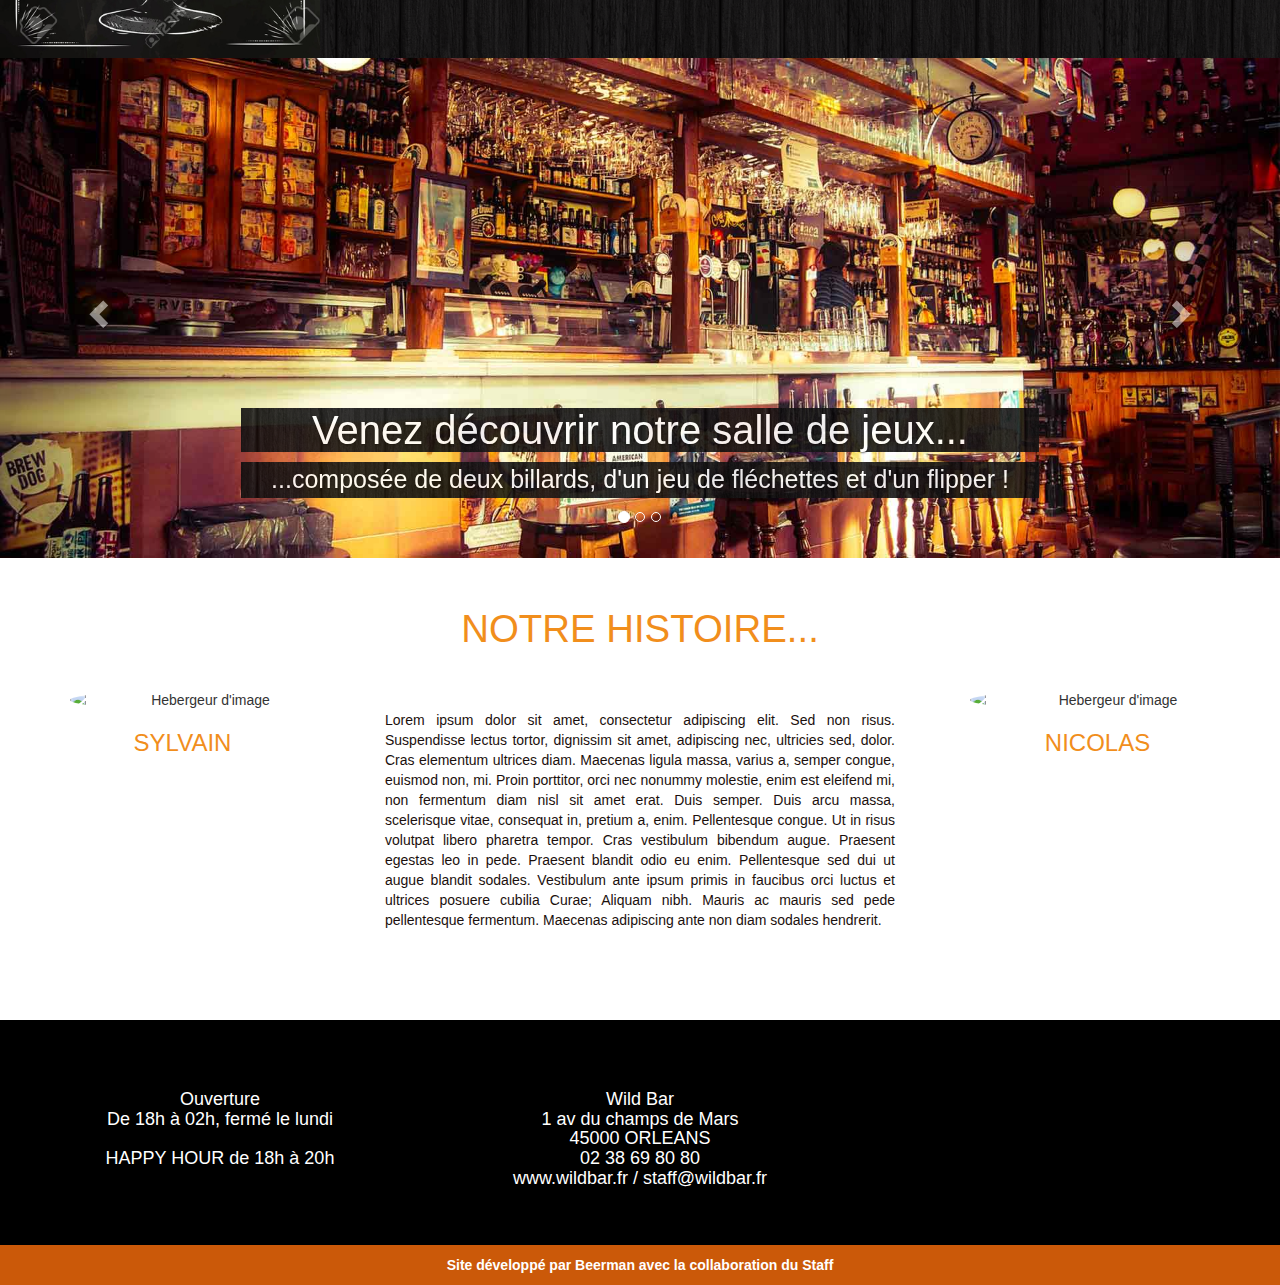
==== commit 71a0b502: "Merge branch 'dev' of https://github.com/KLX972/Projets_Wild_Bar into dev" ====
--- a/the_wild_bar.html
+++ b/the_wild_bar.html
@@ -65,10 +65,10 @@
                         <h2 class="col-md-offset-1 titleBeer">LES E'MOUSSE'TILLANTES</h2>
                     </div>
                     <div class="row">
-                        <p class="col-md-offset-6 beerSize">sm​ (25cl)​ 3.50€​ // md​ (50cl)​ 6.50€​ // ​lg​ (1L)​ 11.50€</p>
-                    </div>
-                    <div class="row">
-                        <div class="col-md-4 col-md-offset-2">
+                        <p class="col-md-offset-5 beerSize">sm​ (25cl)​ 3.50€​ // md​ (50cl)​ 6.50€​ // ​lg​ (1L)​ 11.50€</p>
+                    </div>
+                    <div class="row beer_list">
+                        <div class="col-md-4 col-md-offset-2 col-xs-offset-3">
                             <h3>Blondes</h3>
                             <ul>
                                 <li>// Le Fou Allier //</li>
@@ -81,7 +81,7 @@
                                 <li>// La Peautagée //</li>
                             </ul>
                         </div>
-                        <div class="col-md-6">
+                        <div class="col-md-6 col-md-offset-0 col-xs-offset-3">
                             <h3>Ambrées</h3>
                             <ul>
                                 <li>// La Mise en Biére //</li>
@@ -96,11 +96,11 @@
                         </div>
                     </div>
                     <div class="row">
-                        <p class="col-md-offset-6 comm1">Et si vous ne buvez pas de bière...</p>
+                        <p class="col-xs-offset-6 comm1">Et si vous ne buvez pas de bière...</p>
                     </div>
                 </div>
                 <div class="col-md-3 hidden-xs hidden-sm beerPicture">
-                    <img class="photos_de_biere img-responsive" src="images/biere1.jpg" alt="photo de biere"/>
+                    <img class="photos_de_biere img-responsive" src="images/beer_picture2.jpg" alt="photo de biere"/>
                 </div>
             </div>
         </section>
@@ -109,7 +109,7 @@
 <section class="container-fluid comptoir" id="auComptoir">
     <div class="row">
         <div class="col-md-3 hidden-xs hidden-sm cocktails">
-            <img src="images/cocktail2.jpg" class="img-responsive" />
+            <img src="images/cocktail3.jpg" class="img-responsive" />
         </div>
         <div class="col-md-9">
             <div class="row">
@@ -117,8 +117,8 @@
                 <h2 class="col-md-6 title2">Au comptoir</h2>
             </div>
 
-            <div class="row">   
-                <div class="col-md-4 carte">
+            <div class="row cartes">   
+                <div class="col-md-4 col-md-offset-0 col-xs-offset-3 carte">
                     <h3>Cocktails <span class="price">7€</span></h3>
                         <ul>
                             <li><span>// PHP //</span> Pinault / Hydromel / Porto</li>
@@ -128,14 +128,14 @@
                             <li><span>// GIT //</span> Gin Tonic</li>
                         </ul>
                 </div>
-                <div class="col-md-4 carte">
+                <div class="col-md-4 col-md-offset-0 col-xs-offset-3 carte">
                      <h3>Softs <span class="price">3€</span></h3>
                         <ul>
                             <li><span>// Soda //</span><br/>Coca // Orangina // Sprite // Limonade</li><br/>
                             <li><span>// Jus de fruits //</span><br/>Orange // Banane // Poire // Pomme // Raisin // Pêche // Fraise // Abricot</li>
                         </ul>
                 </div>
-                <div class="col-md-4 carte">
+                <div class="col-md-4 col-md-offset-0 col-xs-offset-3 carte">
                     <h3>Cocktails sans alcool <span class="price">5€</span></h3>
                     <ul>
                         <li><span>// Atom //</span> Abricot / Orange / Ananas</li>
@@ -152,9 +152,7 @@
 </section>
 
             <section class="photosBar" id="carouselJeux">
-                <div class="row">
-                    <p class="hidden-sm hidden-md hidden-lg jeuxHidden">Venez découvrir notre salle de jeux<br/>2 billards, 1 jeu de fléchettes et 1 flipper !</p>
-                </div>
+                    <p class="hidden-md hidden-lg jeuxHidden">Venez découvrir notre salle de jeux<br/>2 billards, 1 jeu de fléchettes et 1 flipper !</p>
                 <div id="carousel-example-generic" class="carousel slide" data-ride="carousel">
                     <!-- Indicators -->
                     <ol class="carousel-indicators">
@@ -169,8 +167,8 @@
                             <img src="images/bar1Web.jpg" alt="...">
                             <div class="carousel-caption">
                                 <div class="row">
-                                    <h3 class="hidden-xs">Venez découvrir notre salle de jeux...</h3>
-                                    <p class="hidden-xs">...composée de deux billards, d'un jeu de fléchettes et d'un flipper !</p>
+                                    <h3 class="hidden-xs hidden-sm">Venez découvrir notre salle de jeux...</h3>
+                                    <p class="hidden-xs hidden-sm texteBandeau">...composée de deux billards, d'un jeu de fléchettes et d'un flipper !</p>
                                 </div>
                             </div>
                         </div>
@@ -178,8 +176,8 @@
                             <img src="images/billards1Web.jpg" alt="...">
                             <div class="carousel-caption">
                                 <div class="row">
-                                    <h3 class="hidden-xs">Venez découvrir notre salle de jeux...</h3>
-                                    <p class="hidden-xs">...composée de deux billards, d'un jeu de fléchettes et d'un flipper !</p>
+                                    <h3 class="hidden-xs hidden-sm">Venez découvrir notre salle de jeux...</h3>
+                                    <p class="hidden-xs hidden-sm texteBandeau">...composée de deux billards, d'un jeu de fléchettes et d'un flipper !</p>
                                 </div>
                             </div>
                         </div>
@@ -187,8 +185,8 @@
                             <img src="images/flechettes1Web.jpg" alt="...">
                             <div class="carousel-caption">
                                 <div class="row">
-                                    <h3 class="hidden-xs">Venez découvrir notre salle de jeux...</h3>
-                                    <p class="hidden-xs">...composée de deux billards, d'un jeu de fléchettes et d'un flipper !</p>
+                                    <h3 class="hidden-xs hidden-sm">Venez découvrir notre salle de jeux...</h3>
+                                    <p class="hidden-xs hidden-sm texteBandeau">...composée de deux billards, d'un jeu de fléchettes et d'un flipper !</p>
                                 </div>
                             </div>
                         </div>
--- a/style.css
+++ b/style.css
@@ -85,9 +85,13 @@
 
 .beer h3 {
   color: #cb5909;
-  font-size: 2vw;
+  font-size: 3vw;
   text-align: left;
-
+  font-family: 'Indie Flower', cursive;
+
+}
+.beer_list {
+  margin-top: -30px;
 }
 
 .titleBeer {
@@ -103,13 +107,16 @@
 .beer li {
 	list-style-type: none;
   color: white;
+  font-size: 1.7vw;
+  font-weight: bold;
+}
+
+.beerSize {
+	color: #f18e1c;
   font-size: 2vw;
+  font-style: italic;
+  font-family: 'Indie Flower', cursive;
   font-weight: bold;
-}
-
-.beerSize {
-	font-size: 1.5vw;
-  color: #1b100d;
 }
 
 .comm1 {
@@ -117,11 +124,6 @@
   font-size: 2vw;
   font-style: italic;
   font-family: 'Indie Flower', cursive;
-}
-
-.beerPicture {
-	padding-left: 0;
-	padding-right: 0;
 }
 
 @media all and (max-width: 720px)
@@ -204,10 +206,10 @@
   font-size: 3vw;
   text-align: right;
   top: 20px;
-  padding-left: 0px;
-}
-
-.marginDroite {
+  padding-right: 30px;
+}
+
+.partieDroite {
   margin-right: 0;
   margin-left: 0;
 }
@@ -217,6 +219,10 @@
   padding: 0;
 }
 
+.cartes {
+  padding: 0;
+}
+
 .comptoir h3 {
   color: white;
   font-size: 2vw;
@@ -229,13 +235,13 @@
 
 .comptoir ul {
   list-style-type: none;
-  font-size: 1vw;
+  font-size: 1.3vw;
   color: #f18e1c;
   font-family: 'Indie Flower', cursive;
 }
 
 .comptoir  ul span {
-  font-size: 1.5vw;
+  font-size: 1.7vw;
   color: #cb5909;
 }
 
@@ -246,7 +252,7 @@
 	color: white;
 }
 
-.photosBar p {
+.texteBandeau {
   font-size: 25px;
 	background-image: url("images/dark_wood.png");
 	opacity: 0.9;
@@ -254,13 +260,24 @@
 }
 
 .jeuxHidden {
-  background-color: grey;
-  color: white;
-  text-align: center;
+  background-color: black;
+  color: white;
+  text-align: center;
+  font-size: 3vw;
+  margin-bottom: 0;
   padding: 10px;
-  font-size: 20px;
+  font-family: 'Indie Flower', cursive;
   text-transform: uppercase;
 }
+
+@media all and (max-width: 992px) {
+  .carte {
+    top: 0px;
+  }
+
+}
+
+
 
 /*chris*/
 
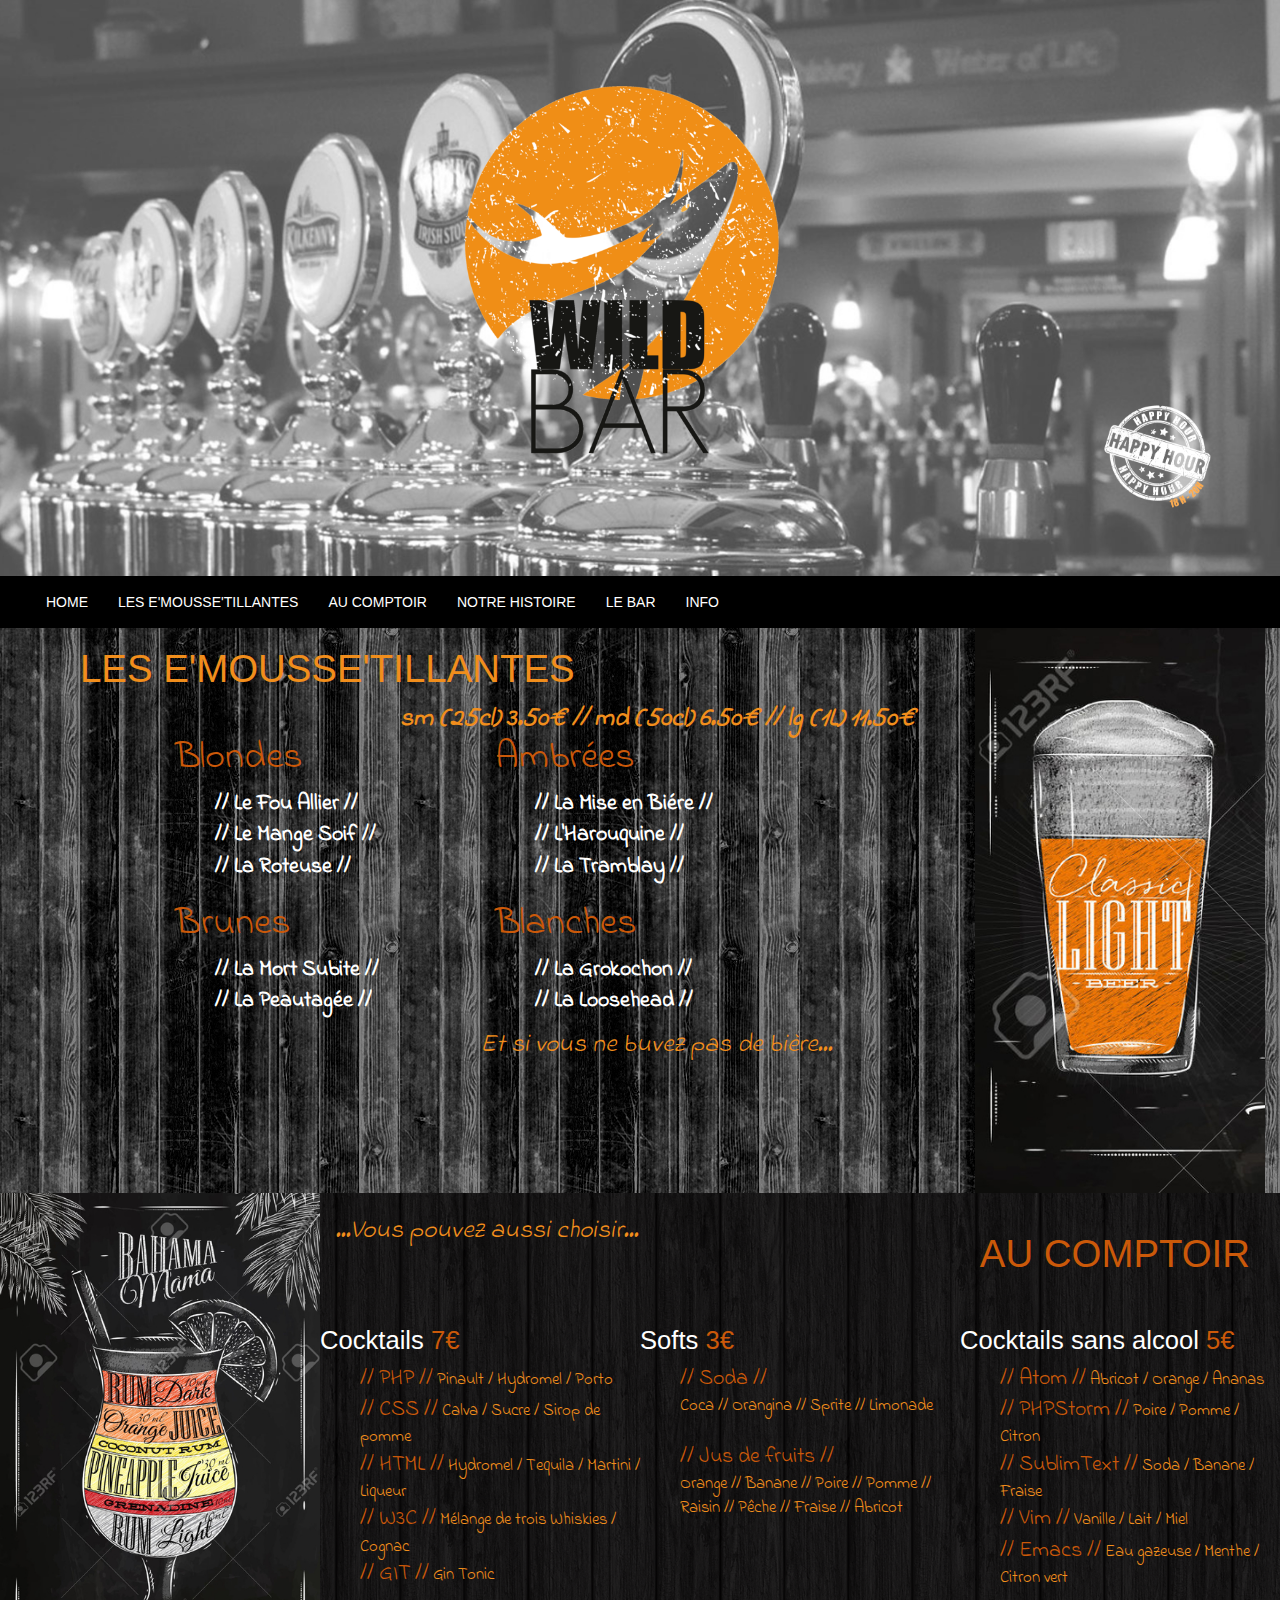
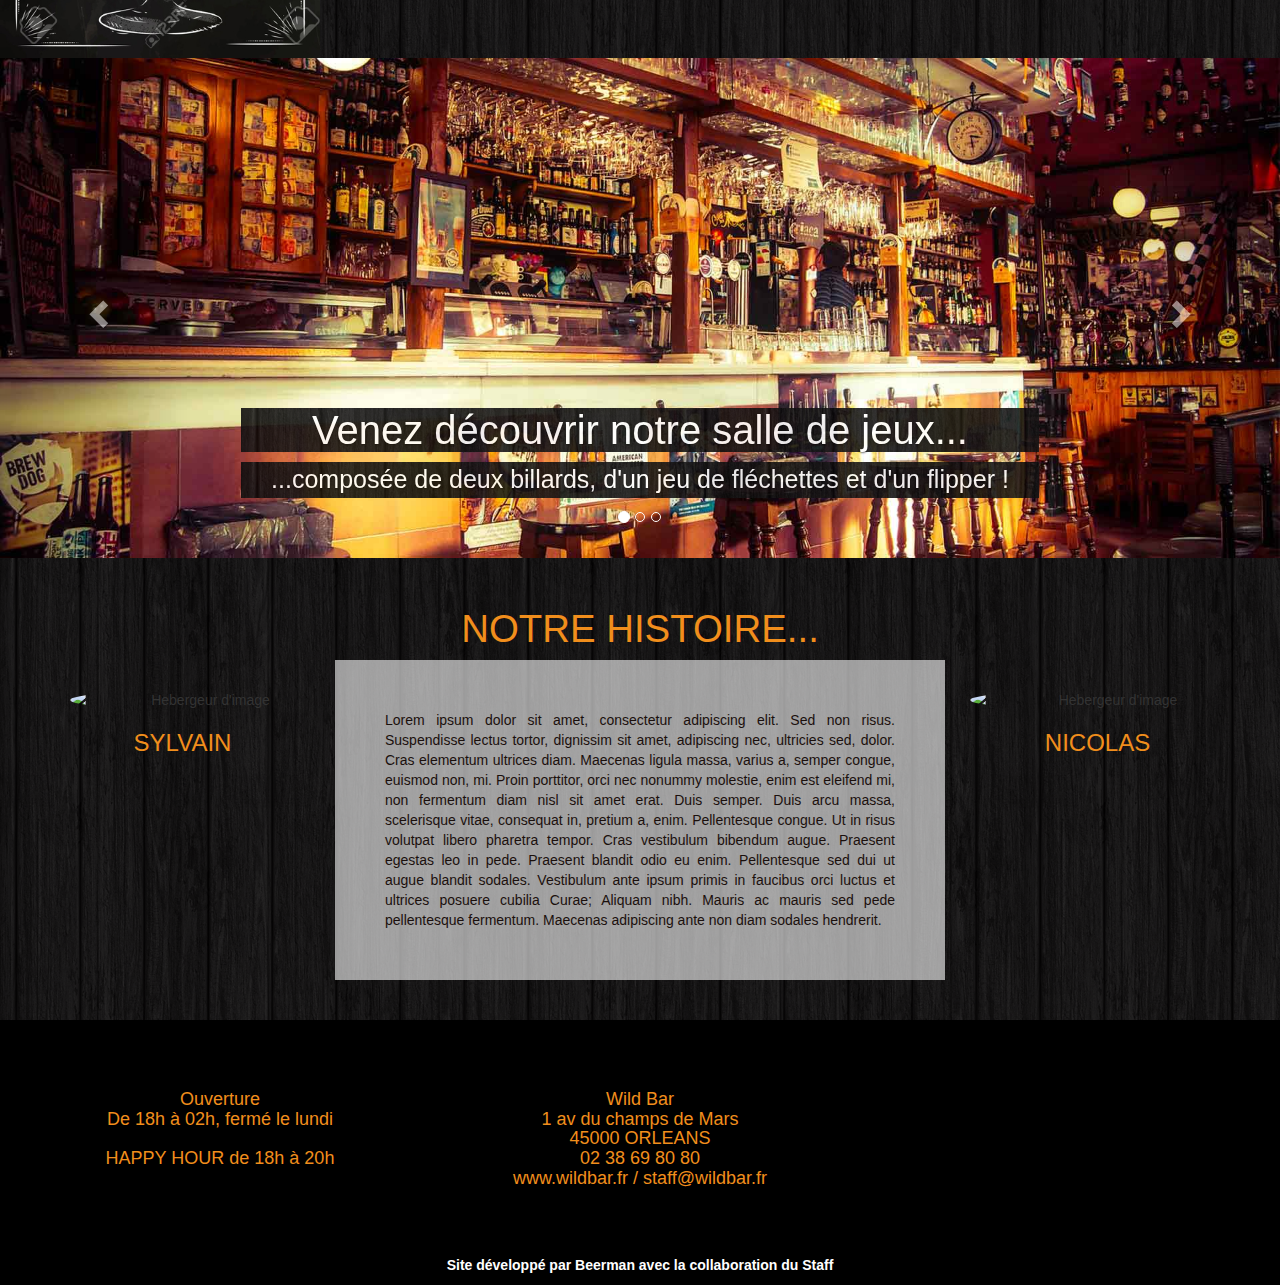
==== commit 33dff53a: "responsive suppression photos staff" ====
--- a/the_wild_bar.html
+++ b/the_wild_bar.html
@@ -205,7 +205,7 @@
             </section>
 
 
-<!--chris                                     COMMIT SEULEMENT CETTE PARTIE-->
+<!--chris                                     SEULEMENT CETTE PARTIE-->
 
     <section id ="histoire" class ="container-fluid histoire">
    
@@ -214,11 +214,11 @@
                     <h2 class="title">Notre histoire...</h2>
                 </div>
 
-            <div class ="col-md-3 pictures">
+            <div class ="col-md-3 hidden-xs pictures">
                 <div class="row photo_sylvain">
                     <img src="https://img11.hostingpics.net/pics/935157sylvain200200.jpg" class="img-circle img-responsive" border="0" alt="Hebergeur d'image" />
                 </div>
-                <div class="row">
+                <div class="row hidden-xs sylvain">
                     <h3>SYLVAIN</h3>
                 </div>
             </div>
@@ -230,12 +230,12 @@
                 </div>
             </div>
 
-                <div class ="col-md-3 pictures">
+                <div class ="col-md-3 hidden-xs pictures ">
 
                     <div class="row photo_nicolas">
                         <img src="https://img11.hostingpics.net/pics/286988nicolas200200.jpg" class="img-circle img-responsive" border="0" alt="Hebergeur d'image" />
                     </div>
-                    <div class="row">
+                    <div class="row hidden-xs nicolas">
                         <h3>NICOLAS</h3>
                     </div>
                 </div>    
@@ -247,7 +247,7 @@
 
         <div class ="row pratik">
 
-            <div class ="col-md-4 ouverture"><strong><h4>Ouverture<br/>De 18h à 02h, fermé le lundi<br/><br/>HAPPY HOUR de 18h à 20h</h4></strong><br/>
+            <div class ="col-md-4 ouverture"><strong><h4>Ouverture<br/>De 18h à 02h, fermé le lundi<br/><br/>HAPPY HOUR de 18h à 20h</h4></strong>
             </div>
 
             <div class ="col-md-4 adresse"><strong><h4>Wild Bar<br/>1 av du champs de Mars<br/>45000 ORLEANS<br/>02 38 69 80 80<br/>www.wildbar.fr / staff@wildbar.fr</h4></strong>
--- a/style.css
+++ b/style.css
@@ -283,7 +283,7 @@
 
 
 .histoire {
-  background-image: url("https://img11.hostingpics.net/pics/782862bois650500.jpg");
+  background-image: url("images/dark_wood.png");
 }
 
 .staff {
@@ -298,6 +298,7 @@
   font-size: 3vw;
   text-transform: uppercase;
   color: #f18e1c;
+
 }
 
 .staff h3 {
@@ -325,36 +326,37 @@
 }
 
 .footer {
-  color: white;
+  color: #f18e1c;
   padding: 10px;
 }
+
 .pratik {
+  color: #f18e1c;
   vertical-align: middle;
+  text-align: center;
+  margin-right: -15px;
+  margin-left: -15px;
+  background-color: black;
+  padding: 10px;
+  top: 30px;
+  font-weight: bold;
+}
+
+.ouverture {
+  top: 50px;
+}
+
+.adresse {
+  top: 50px;
+}
+
+.dev {
   text-align: center;
   margin-right: -15px;
   margin-left: -15px;
   background-color: black;
   color: white;
   padding: 10px;
-  top: 30px;
-  font-weight: bold;
-}
-
-.ouverture {
-  top: 50px;
-}
-
-.adresse {
-  top: 50px;
-}
-
-.dev {
-  text-align: center;
-  margin-right: -15px;
-  margin-left: -15px;
-  background-color: #cb5909;
-  color: white;
-  padding: 10px;
 }
 
 @media all and (max-width:720px) {
@@ -363,25 +365,15 @@
   background-color: rgba(255, 255, 255, 0.6);
   text-align: justify;
   vertical-align: middle;
-  padding: 40px;
+  padding: 10px;
   color: #1b100d;
-  height: 200px;
+  height: 100px;
+  line-height: 1;
   overflow: scroll;
-  margin-bottom: 30px;
-  margin-top: 30px;
-  }
-
-.photo_sylvain {
-  margin-left: 40px;
-  width: 150px;
-  height: auto;
-  }
-
-.photo_nicolas {
-  margin-left: 40px;
-  width: 150px;
-  height: auto;
-  }
+  margin-bottom: 10px;
+  margin-top: 10px;
+  }
+
 
 .pictures {
   top: 0px;
@@ -390,8 +382,19 @@
 .staff .title {
   font-size: 2em;
   text-transform: uppercase;
-  color: white;
-  background: black;
+  color: #f18e1c;
+  }
+
+.photo_sylvain {
+  margin-left: 0px;
+  max-width: 20%;
+  height: auto;
+  } 
+
+.photo_nicolas {
+  margin-left: 200px;
+  max-width: 20%;
+  height: auto;
   }
 
 .ouverture {
@@ -402,7 +405,8 @@
   top: 0px;
   }
 
-}
-
-
-
+.histoire {
+  background-image: url("images/dark_wood.png");
+}
+
+
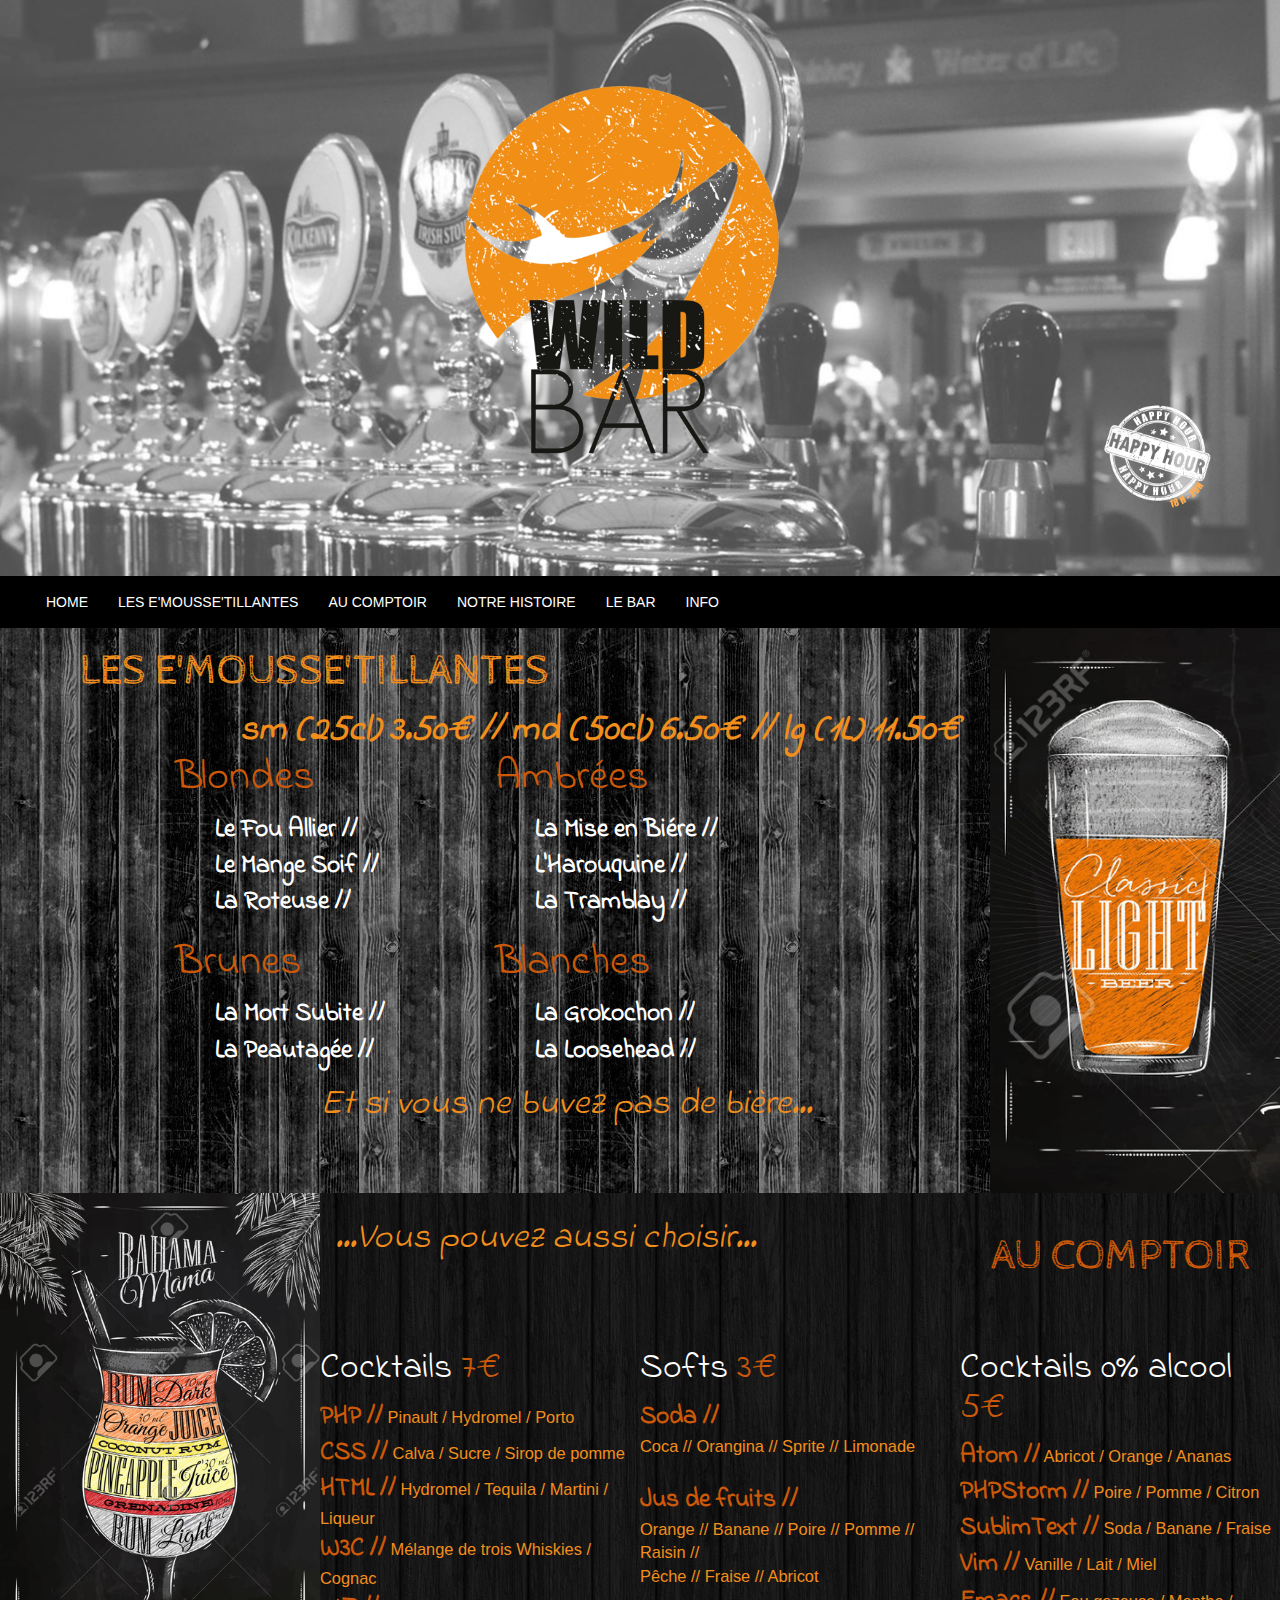
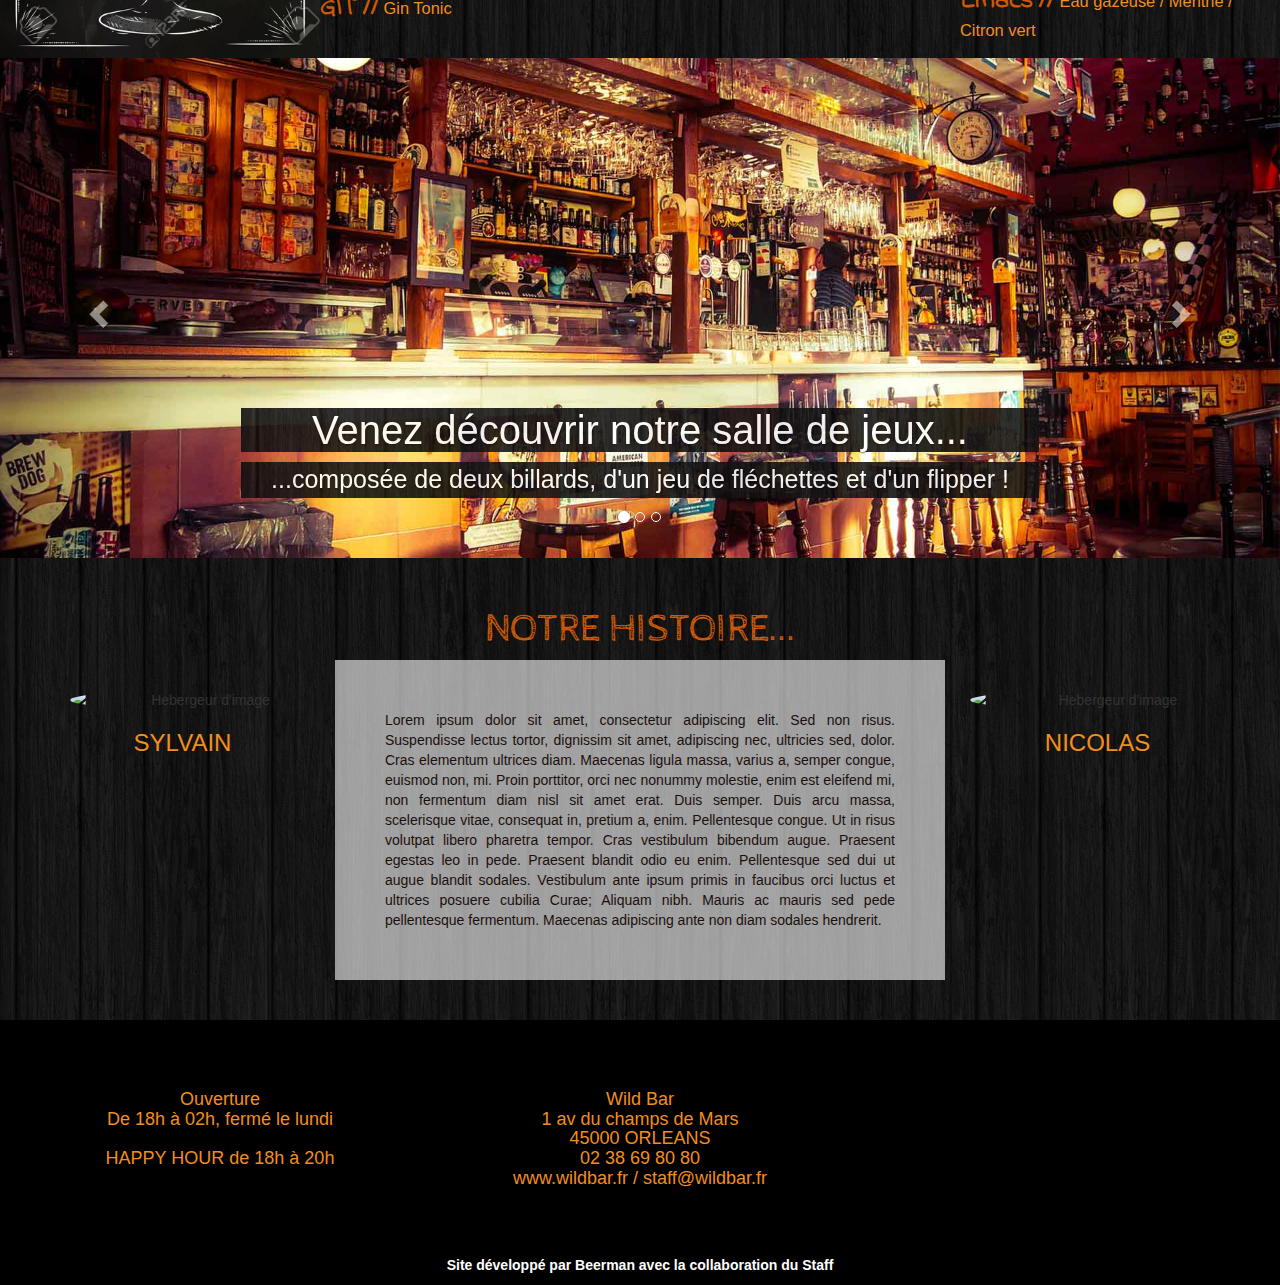
==== commit 0f8bf5f8: "resolution conflits" ====
--- a/the_wild_bar.html
+++ b/the_wild_bar.html
@@ -60,47 +60,47 @@
 <!--beer section-->
 <section class="container-fluid beer" id="bières">
             <div class="row">
-                <div class="col-md-9 partieDroite">
+                <div class="col-md-9">
                     <div class="row">
-                        <h2 class="col-md-offset-1 titleBeer">LES E'MOUSSE'TILLANTES</h2>
+                        <h2 class="col-xs-offset-1 titleBeer">LES E'MOUSSE'TILLANTES</h2>
                     </div>
                     <div class="row">
-                        <p class="col-md-offset-5 beerSize">sm​ (25cl)​ 3.50€​ // md​ (50cl)​ 6.50€​ // ​lg​ (1L)​ 11.50€</p>
+                        <p class="col-md-offset-3 col-xs-offset-2 beerSize">sm​ (25cl)​ 3.50€​ // md​ (50cl)​ 6.50€​ // ​lg​ (1L)​ 11.50€</p>
                     </div>
                     <div class="row beer_list">
                         <div class="col-md-4 col-md-offset-2 col-xs-offset-3">
                             <h3>Blondes</h3>
                             <ul>
-                                <li>// Le Fou Allier //</li>
-                                <li>// Le Mange Soif //</li>
-                                <Li>// La Roteuse //</Li>
+                                <li>Le Fou Allier //</li>
+                                <li>Le Mange Soif //</li>
+                                <Li>La Roteuse //</Li>
                             </ul>
                             <h3>Brunes</h3>
                             <ul>
-                                <li>// La Mort Subite //</li>
-                                <li>// La Peautagée //</li>
+                                <li>La Mort Subite //</li>
+                                <li>La Peautagée //</li>
                             </ul>
                         </div>
                         <div class="col-md-6 col-md-offset-0 col-xs-offset-3">
                             <h3>Ambrées</h3>
                             <ul>
-                                <li>// La Mise en Biére //</li>
-                                <li>// L'Harouquine //</li>
-                                <Li>// La Tramblay //</Li>
+                                <li>La Mise en Biére //</li>
+                                <li>L'Harouquine //</li>
+                                <Li>La Tramblay //</Li>
                             </ul>
                             <h3>Blanches</h3>
                             <ul>
-                                <li>// La Grokochon //</li>
-                                <li>// La Loosehead //</li>
+                                <li>La Grokochon //</li>
+                                <li>La Loosehead //</li>
                             </ul>
                         </div>
                     </div>
                     <div class="row">
-                        <p class="col-xs-offset-6 comm1">Et si vous ne buvez pas de bière...</p>
+                        <p class="col-md-offset-4 col-xs-offset-1 comm1">Et si vous ne buvez pas de bière...</p>
                     </div>
                 </div>
                 <div class="col-md-3 hidden-xs hidden-sm beerPicture">
-                    <img class="photos_de_biere img-responsive" src="images/beer_picture2.jpg" alt="photo de biere"/>
+                    <img class="img-responsive image_beer" src="images/beer_picture2.jpg" alt="photo de biere"/>
                 </div>
             </div>
         </section>
@@ -118,31 +118,31 @@
             </div>
 
             <div class="row cartes">   
-                <div class="col-md-4 col-md-offset-0 col-xs-offset-3 carte">
+                <div class="col-md-4 col-md-offset-0 col-xs-offset-1 carte">
                     <h3>Cocktails <span class="price">7€</span></h3>
                         <ul>
-                            <li><span>// PHP //</span> Pinault / Hydromel / Porto</li>
-                            <li><span>// CSS //</span> Calva / Sucre / Sirop de pomme</li>
-                            <Li><span>// HTML //</span> Hydromel / Tequila / Martini / Liqueur</Li>
-                            <li><span>// W3C //</span> Mélange de trois Whiskies / Cognac</li>
-                            <li><span>// GIT //</span> Gin Tonic</li>
+                            <li><span>PHP //</span> Pinault / Hydromel / Porto</li>
+                            <li><span>CSS //</span> Calva / Sucre / Sirop de pomme</li>
+                            <Li><span>HTML //</span> Hydromel / Tequila / Martini / Liqueur</Li>
+                            <li><span>W3C //</span> Mélange de trois Whiskies / Cognac</li>
+                            <li><span>GIT //</span> Gin Tonic</li>
                         </ul>
                 </div>
-                <div class="col-md-4 col-md-offset-0 col-xs-offset-3 carte">
+                <div class="col-md-4 col-md-offset-0 col-xs-offset-1 carte">
                      <h3>Softs <span class="price">3€</span></h3>
                         <ul>
-                            <li><span>// Soda //</span><br/>Coca // Orangina // Sprite // Limonade</li><br/>
-                            <li><span>// Jus de fruits //</span><br/>Orange // Banane // Poire // Pomme // Raisin // Pêche // Fraise // Abricot</li>
+                            <li><span>Soda //</span><br/>Coca // Orangina // Sprite // Limonade</li><br/>
+                            <li><span>Jus de fruits //</span><br/>Orange // Banane // Poire // Pomme // Raisin // <br/>Pêche // Fraise // Abricot</li>
                         </ul>
                 </div>
-                <div class="col-md-4 col-md-offset-0 col-xs-offset-3 carte">
-                    <h3>Cocktails sans alcool <span class="price">5€</span></h3>
+                <div class="col-md-4 col-md-offset-0 col-xs-offset-1 carte">
+                    <h3>Cocktails 0% alcool <span class="price">5€</span></h3>
                     <ul>
-                        <li><span>// Atom //</span> Abricot / Orange / Ananas</li>
-                        <li><span>// PHPStorm //</span> Poire / Pomme / Citron</li>
-                        <li><span>// SublimText //</span> Soda / Banane / Fraise</li>
-                        <li><span>// Vim //</span> Vanille / Lait / Miel</li>
-                        <li><span>// Emacs //</span> Eau gazeuse / Menthe / Citron vert</li>
+                        <li><span>Atom //</span> Abricot / Orange / Ananas</li>
+                        <li><span>PHPStorm //</span> Poire / Pomme / Citron</li>
+                        <li><span>SublimText //</span> Soda / Banane / Fraise</li>
+                        <li><span>Vim //</span> Vanille / Lait / Miel</li>
+                        <li><span>Emacs //</span> Eau gazeuse / Menthe / Citron vert</li>
                     </ul>
                 </div>
                 
--- a/style.css
+++ b/style.css
@@ -1,5 +1,6 @@
-@import url('https://fonts.googleapis.com/css?family=Comfortaa');
+
 @import url('https://fonts.googleapis.com/css?family=Indie+Flower');
+@import url('https://fonts.googleapis.com/css?family=Cabin+Sketch');
 
 .home {
   position: relative;
@@ -25,20 +26,6 @@
   position: absolute;
   top: 70%;
   right: 1%;
-}
-
-
-.schedule {
-    position: absolute;
-    z-index: 1;
-    text-align: center;
-    color: white;
-    font-weight: bold;
-    font-size: 1.3vw;
-    border-radius: 10px;
-    background-color: rgb(98,94,91);
-    padding:10px;
-    top: 93%;
 }
 
 .navbar {
@@ -81,11 +68,13 @@
 .beer {
 	background-color: black;
 	background-image: url("images/tileable-wood.png");
+  margin-left: 0;
+  margin-right: 0;
 }
 
 .beer h3 {
   color: #cb5909;
-  font-size: 3vw;
+  font-size: calc(2.5vw + 10px);
   text-align: left;
   font-family: 'Indie Flower', cursive;
 
@@ -95,8 +84,9 @@
 }
 
 .titleBeer {
-	font-size: 3vw;
-  color: #f18e1c;
+	font-size: calc(2.5vw + 10px);
+  color: #f18e1c;
+  font-family: 'Cabin Sketch', cursive;
 }
 
 .beer ul {
@@ -107,13 +97,13 @@
 .beer li {
 	list-style-type: none;
   color: white;
-  font-size: 1.7vw;
+  font-size: calc(1.2vw + 10px);
   font-weight: bold;
 }
 
 .beerSize {
 	color: #f18e1c;
-  font-size: 2vw;
+  font-size: calc(2vw + 10px);
   font-style: italic;
   font-family: 'Indie Flower', cursive;
   font-weight: bold;
@@ -121,9 +111,18 @@
 
 .comm1 {
 	color: #f18e1c;
-  font-size: 2vw;
+  font-size: calc(2vw + 10px);
   font-style: italic;
   font-family: 'Indie Flower', cursive;
+}
+
+.beerPicture {
+
+}
+
+.image_beer {
+  float: right;
+  margin-right: -15px;
 }
 
 @media all and (max-width: 720px)
@@ -145,20 +144,6 @@
   position: absolute;
   top: 60%;
   right: 1%;
-  }
-
-  .schedule {
-    position: absolute;
-    z-index: 1;
-    text-align: center;
-    color: white;
-    font-weight: bold;
-    font-size: 1.9vw;
-    border-radius: 10px;
-    background-color: rgb(98,94,91);
-    padding: 2px;
-    top: 91%;
-    left: 2%;
   }
 
   .navbar-nav > li {
@@ -194,7 +179,7 @@
 
 .comm2 {
   color: #f18e1c;
-  font-size: 2vw;
+  font-size: calc(2vw + 10px);
   top: 20px;
   font-family: 'Indie Flower', cursive;
   font-style: italic;
@@ -203,19 +188,15 @@
 .title2 {
   color: #cb5909;
   text-transform: uppercase;
-  font-size: 3vw;
+  font-size: calc(2.5vw + 10px);
   text-align: right;
   top: 20px;
   padding-right: 30px;
-}
-
-.partieDroite {
-  margin-right: 0;
-  margin-left: 0;
+  font-family: 'Cabin Sketch', cursive;
 }
 
 .carte {
-  top: 40px;
+  top: 60px;
   padding: 0;
 }
 
@@ -225,8 +206,9 @@
 
 .comptoir h3 {
   color: white;
-  font-size: 2vw;
+  font-size: calc(2vw + 10px);
   text-align: left;
+  font-family: 'Indie Flower', cursive;
 }
 
 .price {
@@ -235,14 +217,16 @@
 
 .comptoir ul {
   list-style-type: none;
-  font-size: 1.3vw;
-  color: #f18e1c;
-  font-family: 'Indie Flower', cursive;
+  font-size: calc(0.5vw + 10px);
+  color: #f18e1c;
+  padding: 0;
 }
 
 .comptoir  ul span {
-  font-size: 1.7vw;
-  color: #cb5909;
+  font-size: calc(1.2vw + 10px);
+  color: #cb5909;
+  font-family: 'Indie Flower', cursive;
+  font-weight: bold;
 }
 
 .photosBar h3 {
@@ -297,8 +281,8 @@
 .staff .title {
   font-size: 3vw;
   text-transform: uppercase;
-  color: #f18e1c;
-
+  color: #cb5909;
+  font-family: 'Cabin Sketch', cursive;
 }
 
 .staff h3 {
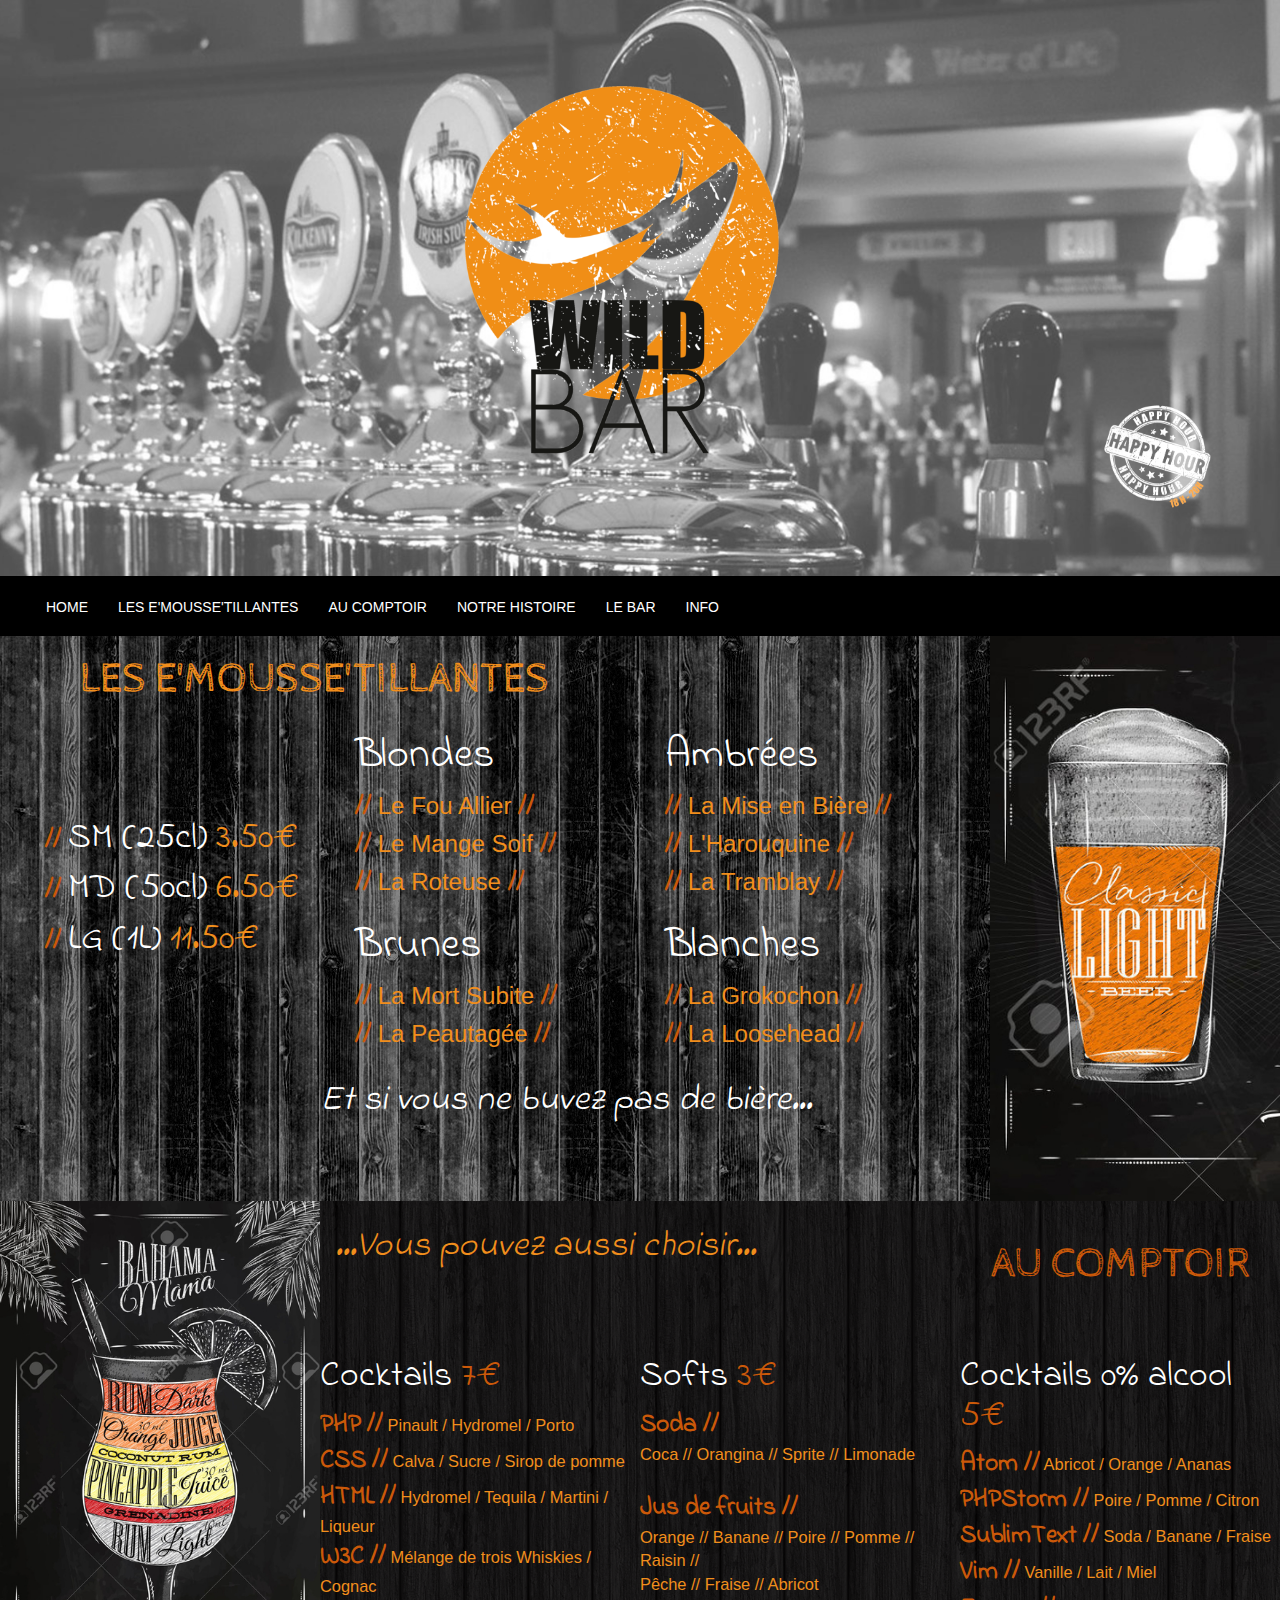
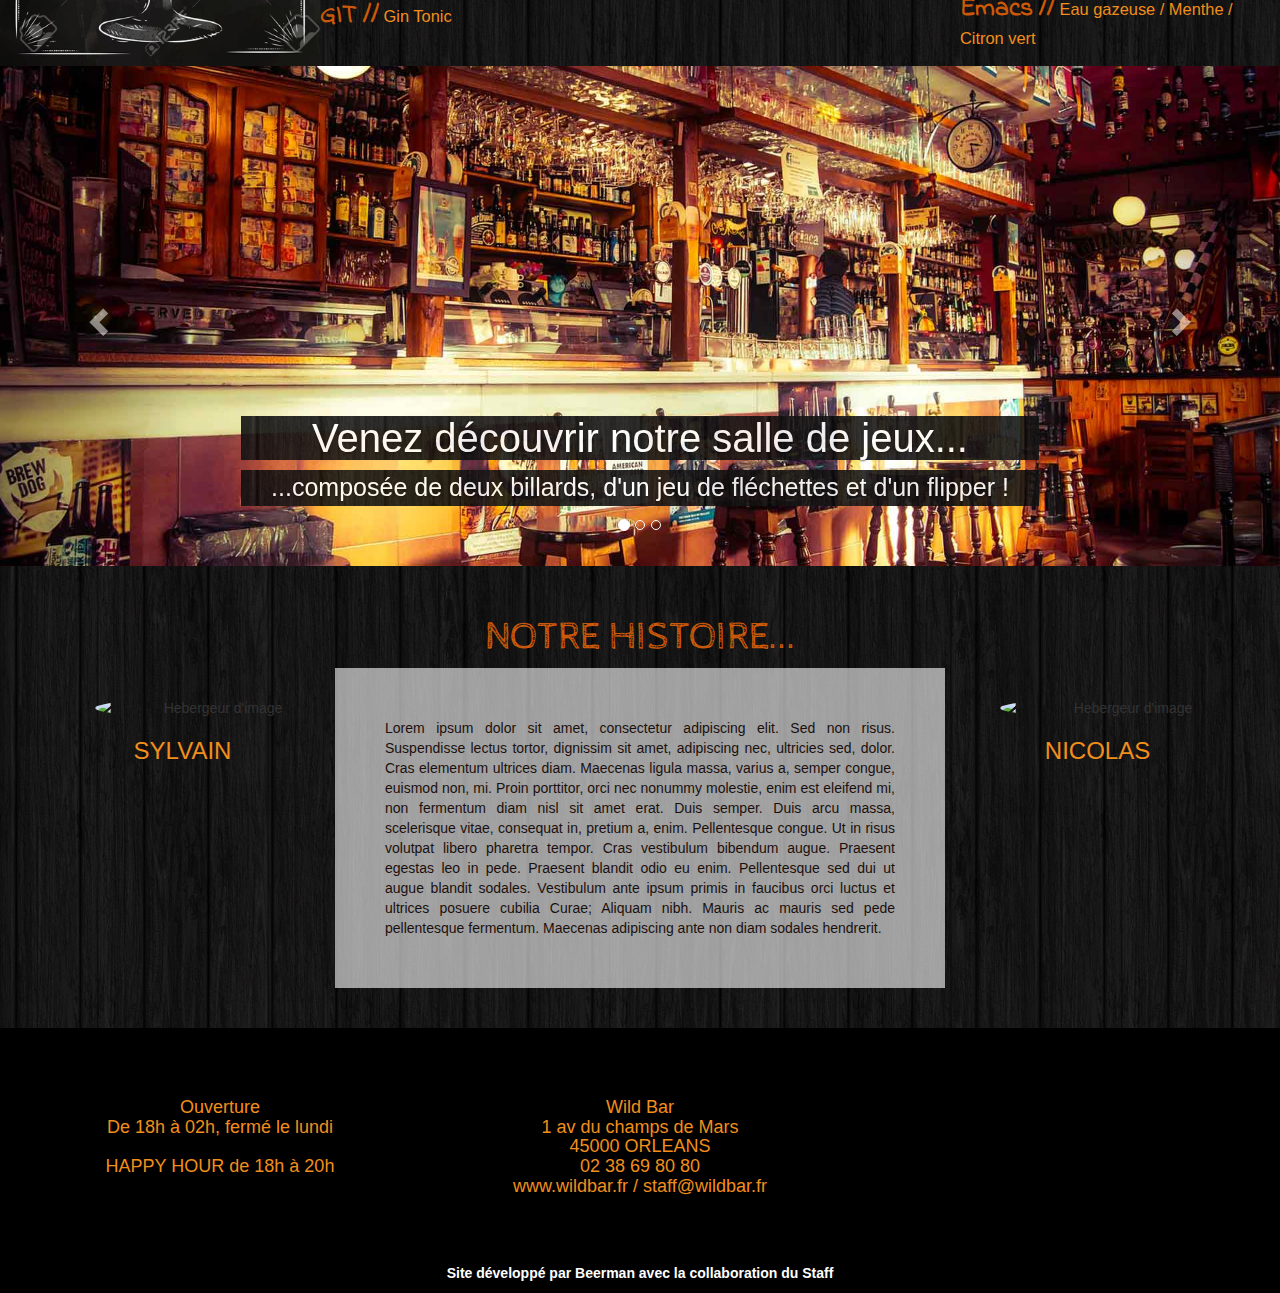
==== commit 20ac808b: "agrandissement navbar et correction marge en responsive" ====
--- a/the_wild_bar.html
+++ b/the_wild_bar.html
@@ -1,25 +1,25 @@
 <!DOCTYPE html>
 <html>
-	<head>
-
-	     <meta charset="utf-8">
-	     <meta name="viewport" content="width=device-width, intial-scale=1">
-
-	     <link rel="stylesheet" href="https://maxcdn.bootstrapcdn.com/bootstrap/3.3.7/css/bootstrap.min.css">
+    <head>
+
+         <meta charset="utf-8">
+         <meta name="viewport" content="width=device-width, intial-scale=1">
+
+         <link rel="stylesheet" href="https://maxcdn.bootstrapcdn.com/bootstrap/3.3.7/css/bootstrap.min.css">
          <link rel="stylesheet" type="text/css" href="style.css">
-	
-	     <title>Le Wild Bar</title>
-
-	</head>
-
-		<body onscroll="myFunction()">
-
-		        <header>
-
-		                 <div id="home" class="container-fluid home">
+    
+         <title>Le Wild Bar</title>
+
+    </head>
+
+        <body onscroll="myFunction()">
+
+                <header>
+
+                         <div id="home" class="container-fluid home">
                               <img src="images/fond_biere_2.jpg" class="background_picture img-responsive"/>
                               <p class="logo row"> 
-                                  <img class="col-md-offset-2 col-md-8 col-xs-offset-3 col-xs-5 img-responsive" src="images/logowcs_new.png" alt="logo">
+                                  <img class="col-md-offset-2 col-md-8 col-xs-offset-4 col-xs-5 img-responsive" src="images/logowcs_new.png" alt="logo">
                               </p>
                               <div class="row happy_hour_picture">
                                   <img class="col-md-offset-5 col-md-5 col-xs-offset-9 col-xs-3 img-responsive" src="images/happyhour6.png" alt="happy hour"> 
@@ -54,44 +54,42 @@
   </div><!-- /.container-fluid -->
 </nav>
 
-		        	
-		        </header>
+                    
+                </header>
 <div class="content">
 <!--beer section-->
-<section class="container-fluid beer" id="bières">
+<section class="container-fluid beer" id="bieres">
             <div class="row">
                 <div class="col-md-9">
                     <div class="row">
                         <h2 class="col-xs-offset-1 titleBeer">LES E'MOUSSE'TILLANTES</h2>
                     </div>
-                    <div class="row">
-                        <p class="col-md-offset-3 col-xs-offset-2 beerSize">sm​ (25cl)​ 3.50€​ // md​ (50cl)​ 6.50€​ // ​lg​ (1L)​ 11.50€</p>
-                    </div>
                     <div class="row beer_list">
-                        <div class="col-md-4 col-md-offset-2 col-xs-offset-3">
+                        <p class="col-md-4 col-md-offset-0 col-xs-offset-2 beerSize"><span class="slash">// </span>SM (25cl)​ <span class="price">3.50€​</span><br/><span class="slash">// </span>MD (50cl)​ <span class="price">6.50€​</span><br/><span class="slash">// </span>LG (1L)​ <span class="price">11.50€</span></p>
+                        <div class="col-md-4 col-md-offset-0 col-xs-offset-2">
                             <h3>Blondes</h3>
                             <ul>
-                                <li>Le Fou Allier //</li>
-                                <li>Le Mange Soif //</li>
-                                <Li>La Roteuse //</Li>
+                                <li><span class="slash">//</span> Le Fou Allier <span class="slash">//</span></li>
+                                <li><span class="slash">//</span> Le Mange Soif <span class="slash">//</span></li>
+                                <Li><span class="slash">//</span> La Roteuse <span class="slash">//</span></Li>
                             </ul>
                             <h3>Brunes</h3>
                             <ul>
-                                <li>La Mort Subite //</li>
-                                <li>La Peautagée //</li>
-                            </ul>
-                        </div>
-                        <div class="col-md-6 col-md-offset-0 col-xs-offset-3">
+                                <li><span class="slash">//</span> La Mort Subite <span class="slash">//</span></li>
+                                <li><span class="slash">//</span> La Peautagée <span class="slash">//</span></li>
+                            </ul>
+                        </div>
+                        <div class="col-md-4 col-md-offset-0 col-xs-offset-2">
                             <h3>Ambrées</h3>
                             <ul>
-                                <li>La Mise en Biére //</li>
-                                <li>L'Harouquine //</li>
-                                <Li>La Tramblay //</Li>
+                                <li><span class="slash">//</span> La Mise en Bière <span class="slash">//</span></li>
+                                <li><span class="slash">//</span> L'Harouquine <span class="slash">//</span></li>
+                                <Li><span class="slash">//</span> La Tramblay <span class="slash">//</span></Li>
                             </ul>
                             <h3>Blanches</h3>
                             <ul>
-                                <li>La Grokochon //</li>
-                                <li>La Loosehead //</li>
+                                <li><span class="slash">//</span> La Grokochon <span class="slash">//</span></li>
+                                <li><span class="slash">//</span> La Loosehead <span class="slash">//</span></li>
                             </ul>
                         </div>
                     </div>
@@ -103,6 +101,9 @@
                     <img class="img-responsive image_beer" src="images/beer_picture2.jpg" alt="photo de biere"/>
                 </div>
             </div>
+        </section>
+        <section class="container-fluid beers4">
+            <img src="images/4beers.jpg" class="hidden-sm hidden-md hidden-lg img-responsive">
         </section>
 <!--charlotte-->
 
--- a/style.css
+++ b/style.css
@@ -38,6 +38,7 @@
     padding-left: 0px;
     margin-right: 0px;
     margin-left: 0px;
+    min-height: 60px;
 }
 
 #navbar {
@@ -58,6 +59,7 @@
 
 .navbar-default .navbar-nav > li > a {
   color: white;
+  padding-top: 20px;
 }
 
 .navbar-default .navbar-nav > li > a:hover {
@@ -70,17 +72,31 @@
 	background-image: url("images/tileable-wood.png");
   margin-left: 0;
   margin-right: 0;
+  z-index: 1;
 }
 
 .beer h3 {
-  color: #cb5909;
+  color: white;
   font-size: calc(2.5vw + 10px);
   text-align: left;
   font-family: 'Indie Flower', cursive;
-
-}
+}
+
 .beer_list {
-  margin-top: -30px;
+  padding-left: 30px;
+}
+
+.beer_list .slash {
+  font-size: calc(1.3vw + 10px);
+  color: #cb5909;
+  font-family: 'Indie Flower', cursive;
+  font-weight: bold;
+}
+
+.beer_list .price {
+  font-size: calc(2vw + 10px);
+  color: #f18e1c;
+  font-family: 'Indie Flower', cursive;
 }
 
 .titleBeer {
@@ -90,34 +106,29 @@
 }
 
 .beer ul {
-    font-family: 'Indie Flower', cursive;
-}
-
+  padding: 0;
+}
 
 .beer li {
 	list-style-type: none;
-  color: white;
-  font-size: calc(1.2vw + 10px);
-  font-weight: bold;
+  color: #f18e1c;
+  font-size: calc(1.1vw + 10px);
 }
 
 .beerSize {
-	color: #f18e1c;
+	color: white;
+  font-size: calc(2vw + 10px);
+  font-family: 'Indie Flower', cursive;
+  top: 100px;
+}
+
+.comm1 {
+	color: white;
   font-size: calc(2vw + 10px);
   font-style: italic;
   font-family: 'Indie Flower', cursive;
-  font-weight: bold;
-}
-
-.comm1 {
-	color: #f18e1c;
-  font-size: calc(2vw + 10px);
-  font-style: italic;
-  font-family: 'Indie Flower', cursive;
-}
-
-.beerPicture {
-
+  margin-top: 10px;
+  margin-bottom: 0px;
 }
 
 .image_beer {
@@ -131,7 +142,9 @@
   position: absolute;
   text-align: center;
   top: 15%;
-  left: 17%;
+  margin-left: -40px;
+  left: 15%;
+  width: 310px;
   }
 
   .background_picture {
@@ -143,7 +156,8 @@
   .happy_hour_picture {
   position: absolute;
   top: 60%;
-  right: 1%;
+  right: 5%;
+  width: 380px;
   }
 
   .navbar-nav > li {
@@ -160,11 +174,25 @@
     padding-left: 0px;
     margin-right: 0px;
     margin-left: 0px;
+    min-height: 50px;
     }
 
-}
-
-
+    .navbar-default .navbar-nav > li > a {
+  color: white;
+  padding-top: 15px;
+  }
+
+    .comm1 {
+      margin-top: 0px;
+      margin-bottom: 10px;
+    }
+
+}
+
+.beers4 {
+  padding-right: 0;
+    padding-left: 0;
+}
 /*charlotte*/
 
 
@@ -259,6 +287,10 @@
     top: 0px;
   }
 
+  .beerSize {
+    top: 0;
+  }
+
 }
 
 
@@ -302,11 +334,11 @@
 }
 
 .photo_sylvain {
-  margin-left: 25px;
+  margin-left: 50px;
 } 
 
 .photo_nicolas {
-  margin-left: 10px;
+  margin-left: 40px;
 }
 
 .footer {
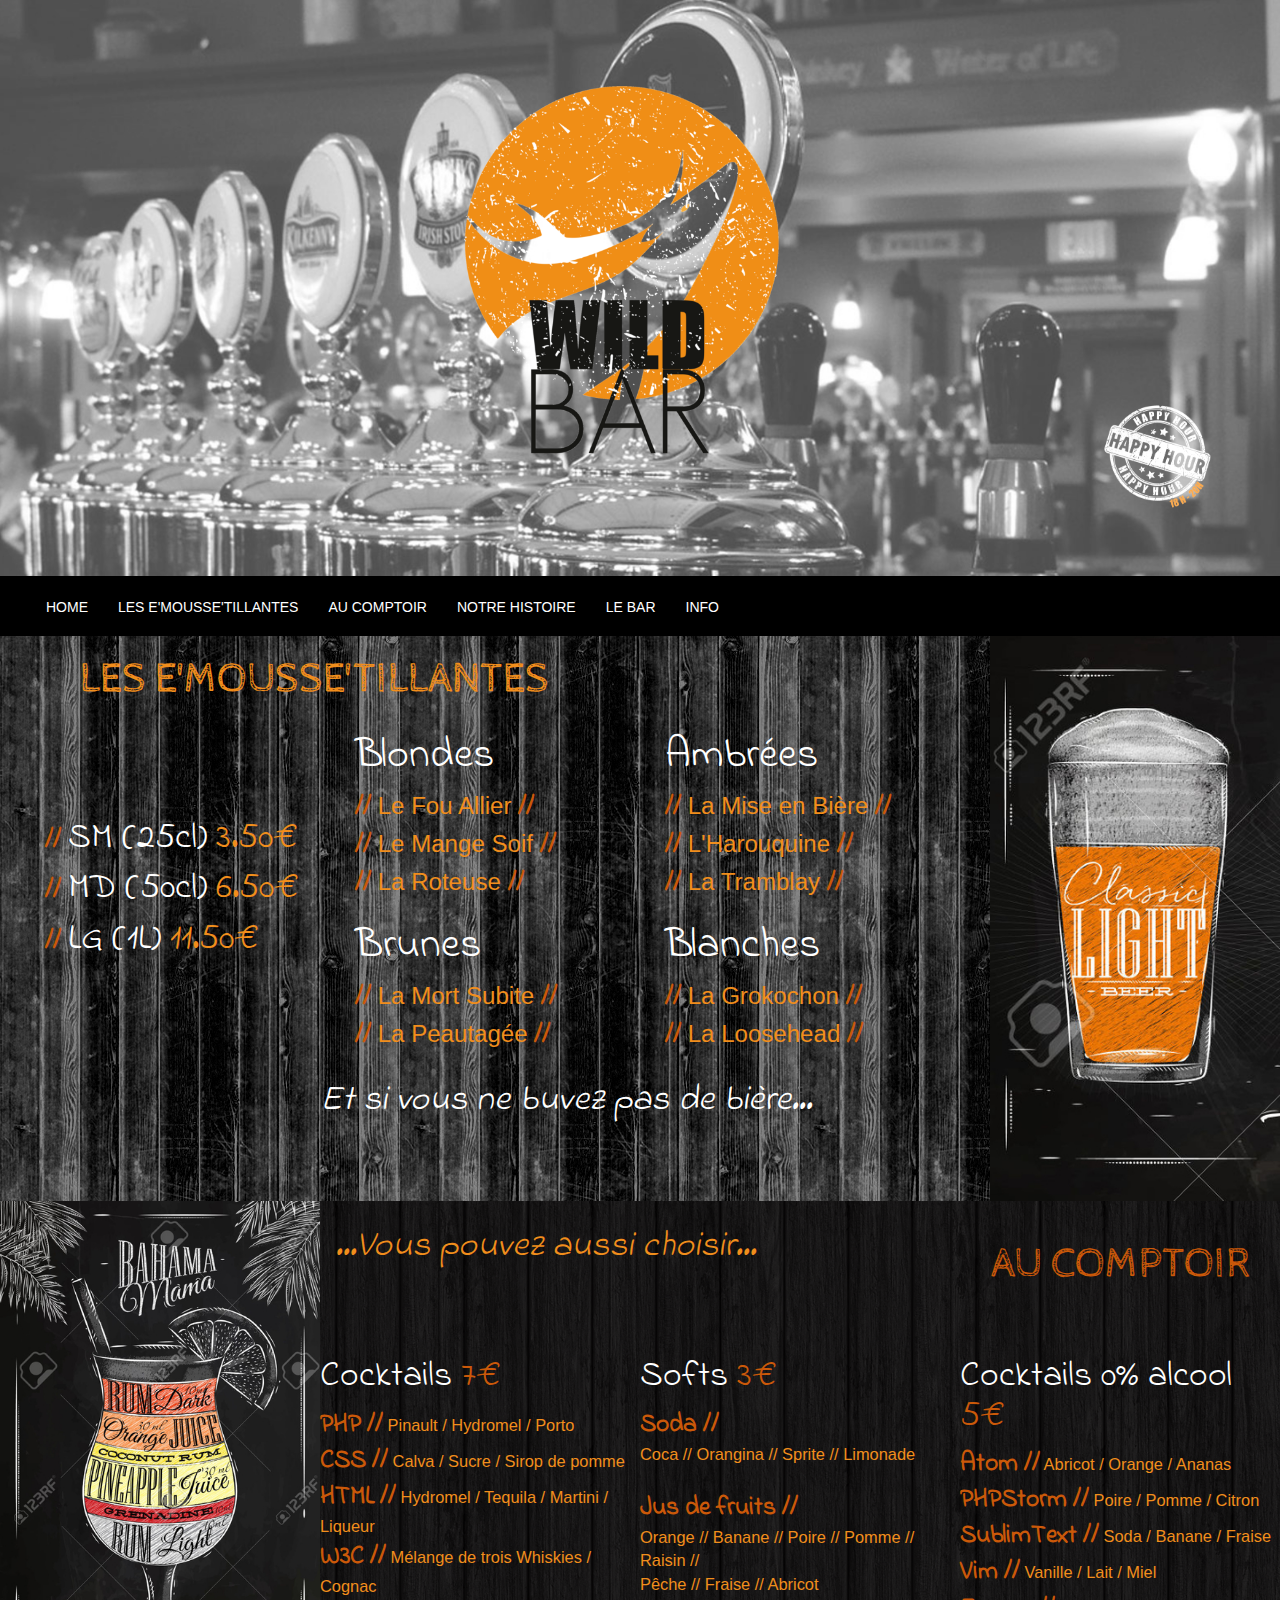
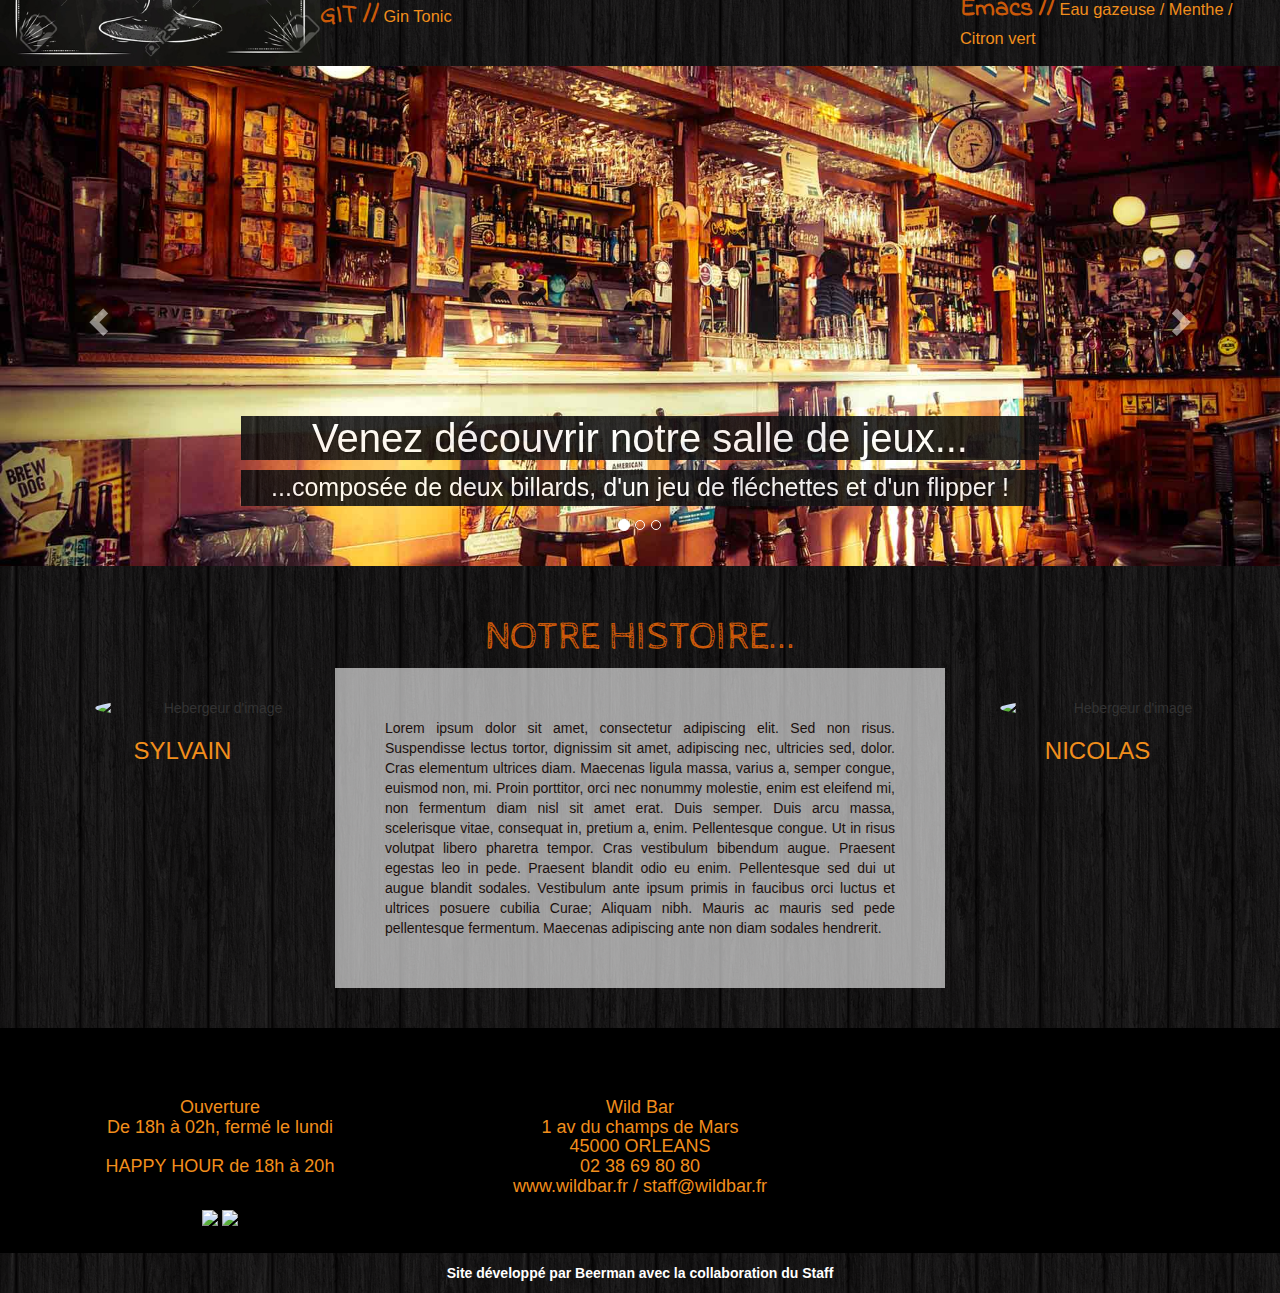
==== commit eedd3e8e: "Merge branch 'dev' of https://github.com/KLX972/Projets_Wild_Bar into dev" ====
--- a/the_wild_bar.html
+++ b/the_wild_bar.html
@@ -248,15 +248,22 @@
 
         <div class ="row pratik">
 
-            <div class ="col-md-4 ouverture"><strong><h4>Ouverture<br/>De 18h à 02h, fermé le lundi<br/><br/>HAPPY HOUR de 18h à 20h</h4></strong>
-            </div>
-
+            <div class ="col-md-4 ouverture">
+                <div class="row">
+                    <strong><h4>Ouverture<br/>De 18h à 02h, fermé le lundi<br/><br/>HAPPY HOUR de 18h à 20h</h4></strong><br/>
+                </div>
+                <div class ="web">
+                    <a href="https://fr-fr.facebook.com" class ="facebook">
+                    <img src="images/facebook40_40.png" /></a>
+                    <a href="https://twitter.com/?lang=fr" class ="twitter">
+                    <img src="images/twitter40_40.jpg" /></a>
+                </div>
+            </div>               
             <div class ="col-md-4 adresse"><strong><h4>Wild Bar<br/>1 av du champs de Mars<br/>45000 ORLEANS<br/>02 38 69 80 80<br/>www.wildbar.fr / staff@wildbar.fr</h4></strong>
             </div>
 
             <div class ="col-md-4">
-                <iframe src="https://www.google.com/maps/embed?pb=!1m14!1m8!1m3!1d21401.533938706823!2d1.8941780000000001!3d47.893974!3m2!1i1024!2i768!4f13.1!3m3!1m2!1s0x47e4e5268a751659%3A0x2fea9d6d51fe0564!2s1+Avenue+du+Champ+de+Mars%2C+45100+Orl%C3%A9ans%2C+France!5e0!3m2!1sfr!2sfr!4v1505489175706"
-                        width="200" height="200" frameborder="0" style="border:0" allowfullscreen>
+                <iframe src="https://www.google.com/maps/embed?pb=!1m14!1m8!1m3!1d21401.533938706823!2d1.8941780000000001!3d47.893974!3m2!1i1024!2i768!4f13.1!3m3!1m2!1s0x47e4e5268a751659%3A0x2fea9d6d51fe0564!2s1+Avenue+du+Champ+de+Mars%2C+45100+Orl%C3%A9ans%2C+France!5e0!3m2!1sfr!2sfr!4v1505489175706" width="200" height="200" frameborder="0" style="border:0" allowfullscreen>
                 </iframe>
             </div>
 
--- a/style.css
+++ b/style.css
@@ -373,6 +373,7 @@
   background-color: black;
   color: white;
   padding: 10px;
+  background-image: url("images/dark_wood.png");
 }
 
 @media all and (max-width:720px) {
@@ -424,5 +425,5 @@
 .histoire {
   background-image: url("images/dark_wood.png");
 }
-
-
+}
+
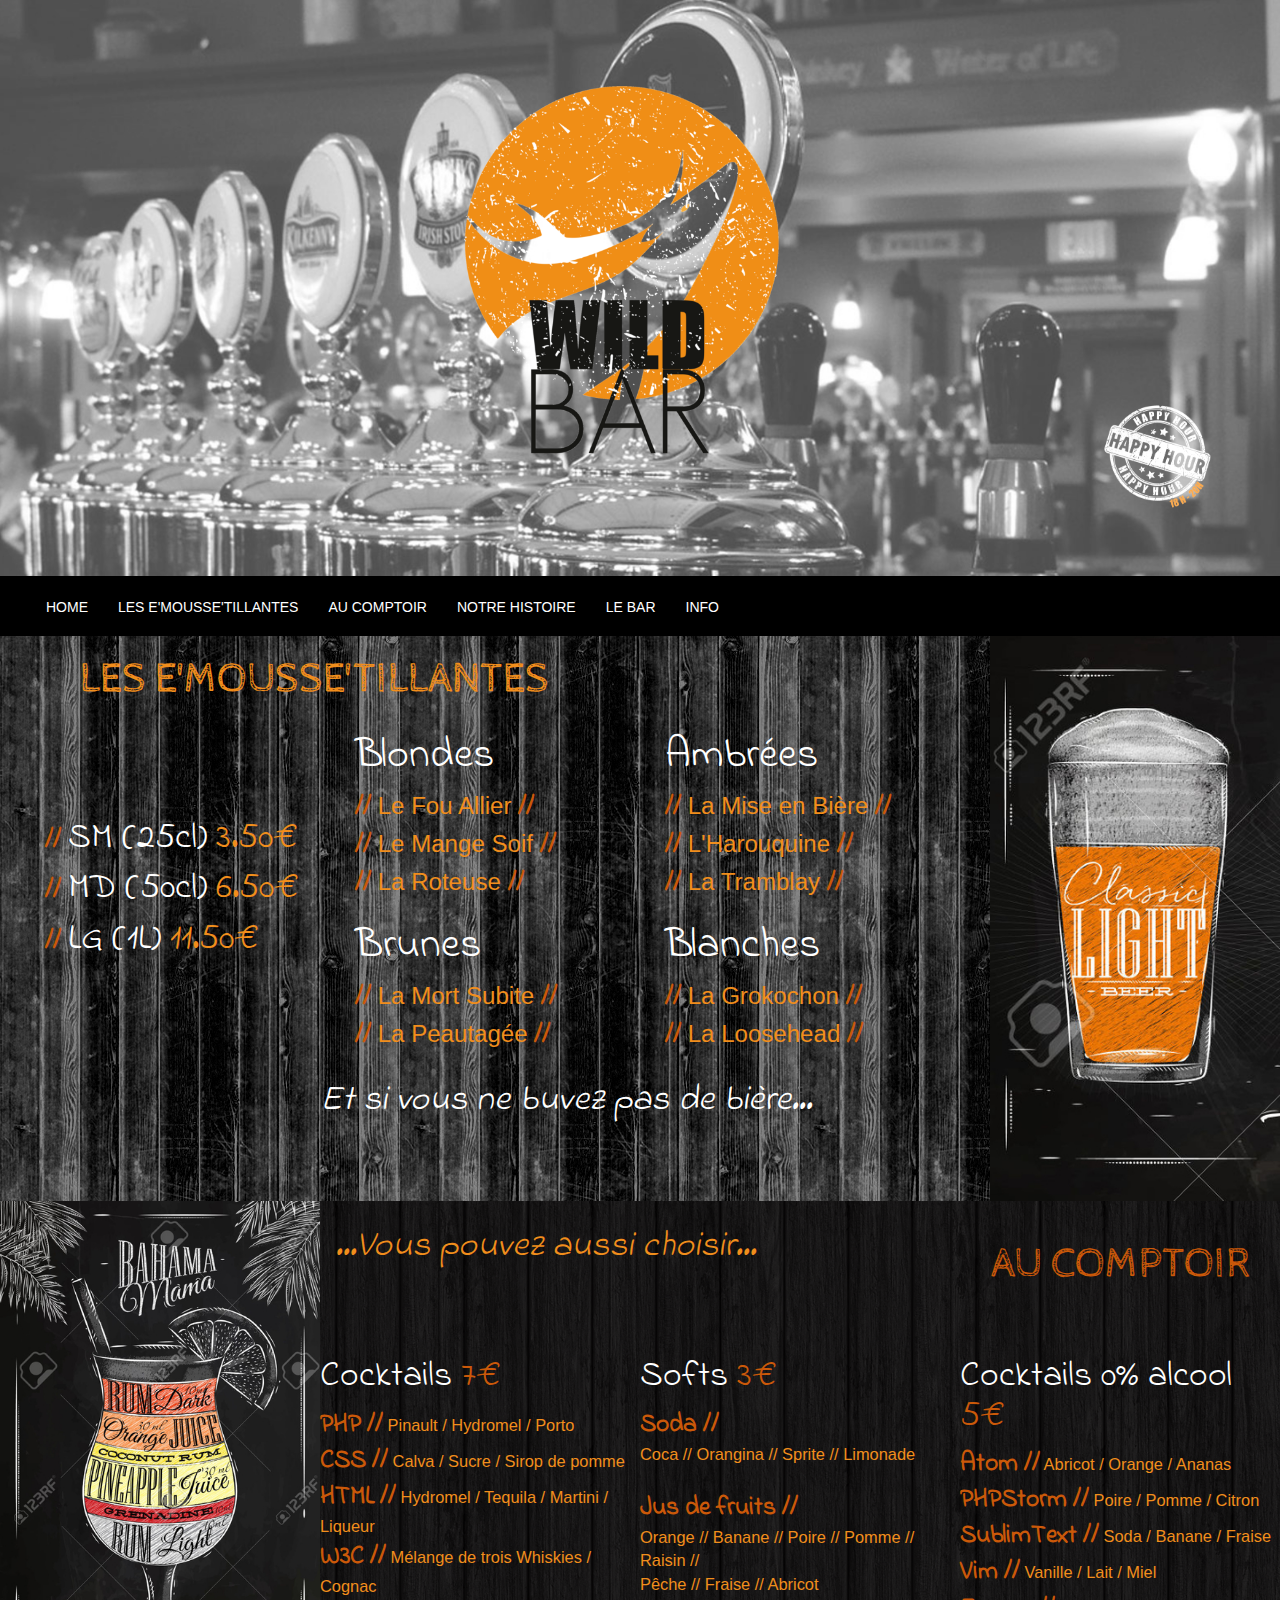
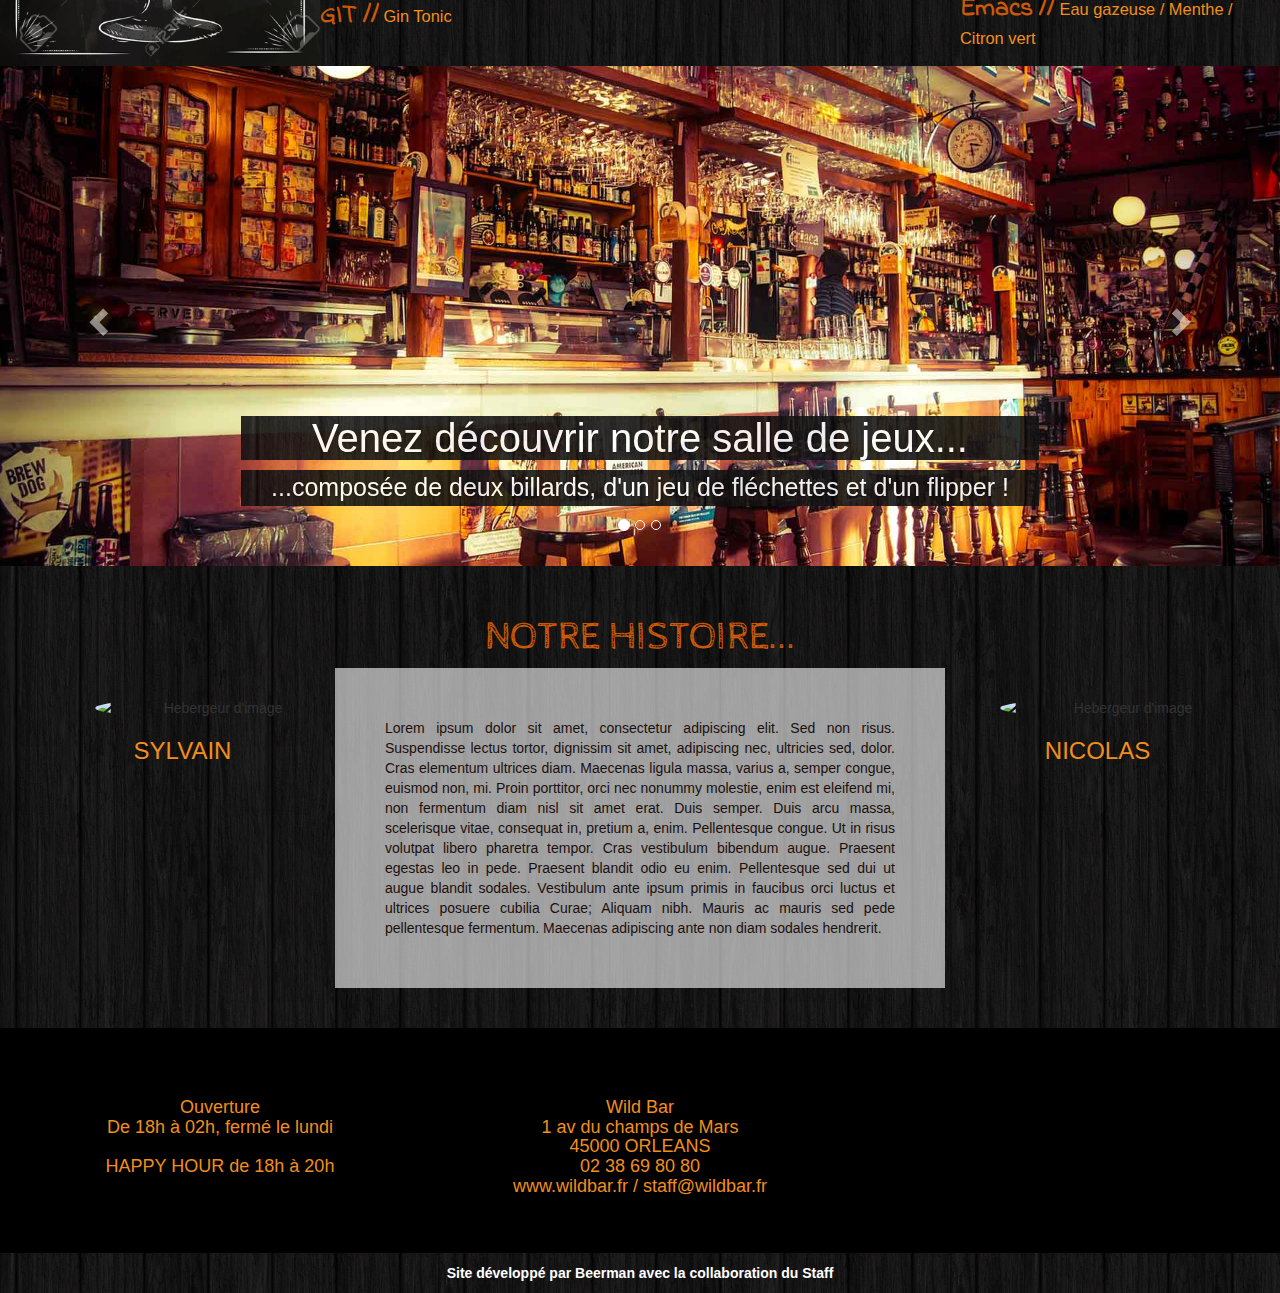
==== commit 1f82abd3: "Récupération dernières données" ====
--- a/the_wild_bar.html
+++ b/the_wild_bar.html
@@ -248,22 +248,15 @@
 
         <div class ="row pratik">
 
-            <div class ="col-md-4 ouverture">
-                <div class="row">
-                    <strong><h4>Ouverture<br/>De 18h à 02h, fermé le lundi<br/><br/>HAPPY HOUR de 18h à 20h</h4></strong><br/>
-                </div>
-                <div class ="web">
-                    <a href="https://fr-fr.facebook.com" class ="facebook">
-                    <img src="images/facebook40_40.png" /></a>
-                    <a href="https://twitter.com/?lang=fr" class ="twitter">
-                    <img src="images/twitter40_40.jpg" /></a>
-                </div>
-            </div>               
+            <div class ="col-md-4 ouverture"><strong><h4>Ouverture<br/>De 18h à 02h, fermé le lundi<br/><br/>HAPPY HOUR de 18h à 20h</h4></strong>
+            </div>
+
             <div class ="col-md-4 adresse"><strong><h4>Wild Bar<br/>1 av du champs de Mars<br/>45000 ORLEANS<br/>02 38 69 80 80<br/>www.wildbar.fr / staff@wildbar.fr</h4></strong>
             </div>
 
             <div class ="col-md-4">
-                <iframe src="https://www.google.com/maps/embed?pb=!1m14!1m8!1m3!1d21401.533938706823!2d1.8941780000000001!3d47.893974!3m2!1i1024!2i768!4f13.1!3m3!1m2!1s0x47e4e5268a751659%3A0x2fea9d6d51fe0564!2s1+Avenue+du+Champ+de+Mars%2C+45100+Orl%C3%A9ans%2C+France!5e0!3m2!1sfr!2sfr!4v1505489175706" width="200" height="200" frameborder="0" style="border:0" allowfullscreen>
+                <iframe src="https://www.google.com/maps/embed?pb=!1m14!1m8!1m3!1d21401.533938706823!2d1.8941780000000001!3d47.893974!3m2!1i1024!2i768!4f13.1!3m3!1m2!1s0x47e4e5268a751659%3A0x2fea9d6d51fe0564!2s1+Avenue+du+Champ+de+Mars%2C+45100+Orl%C3%A9ans%2C+France!5e0!3m2!1sfr!2sfr!4v1505489175706"
+                        width="200" height="200" frameborder="0" style="border:0" allowfullscreen>
                 </iframe>
             </div>
 
@@ -287,4 +280,4 @@
 
         </body>
 
-</html>+</html>
